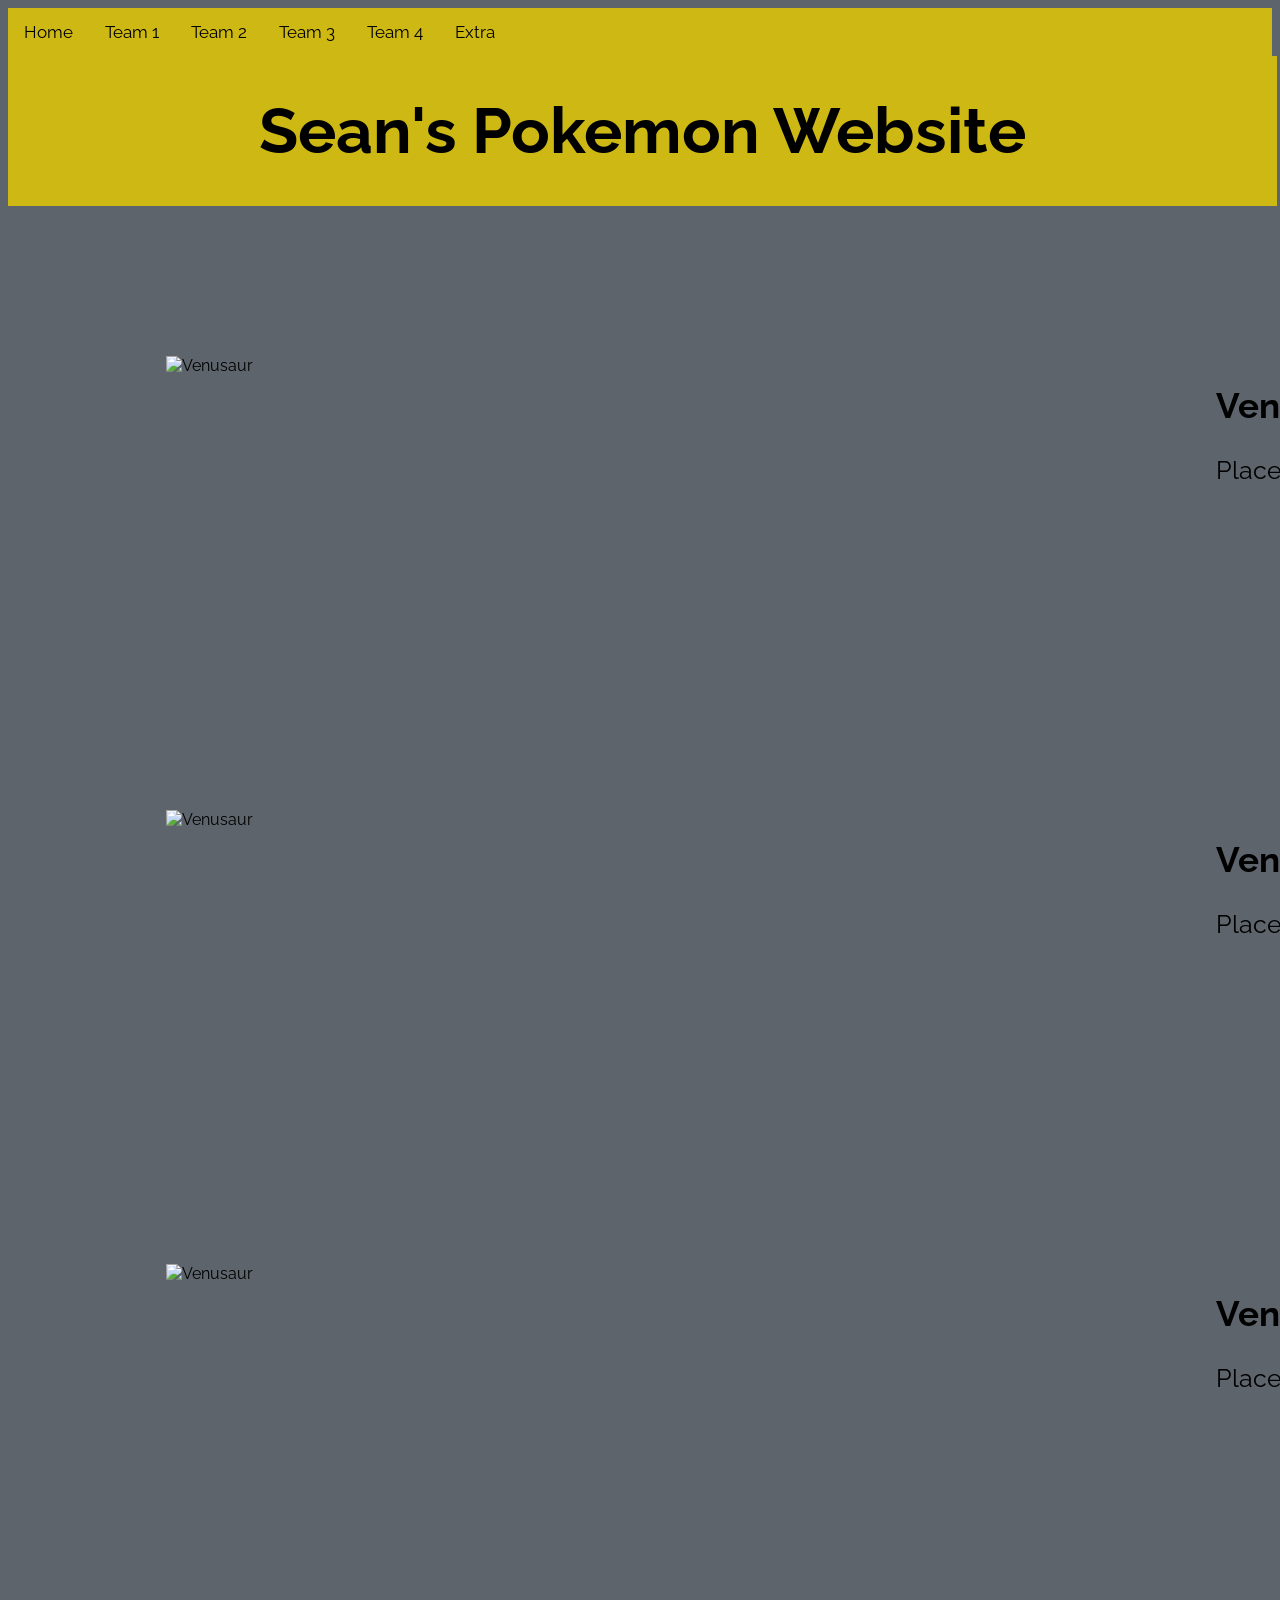
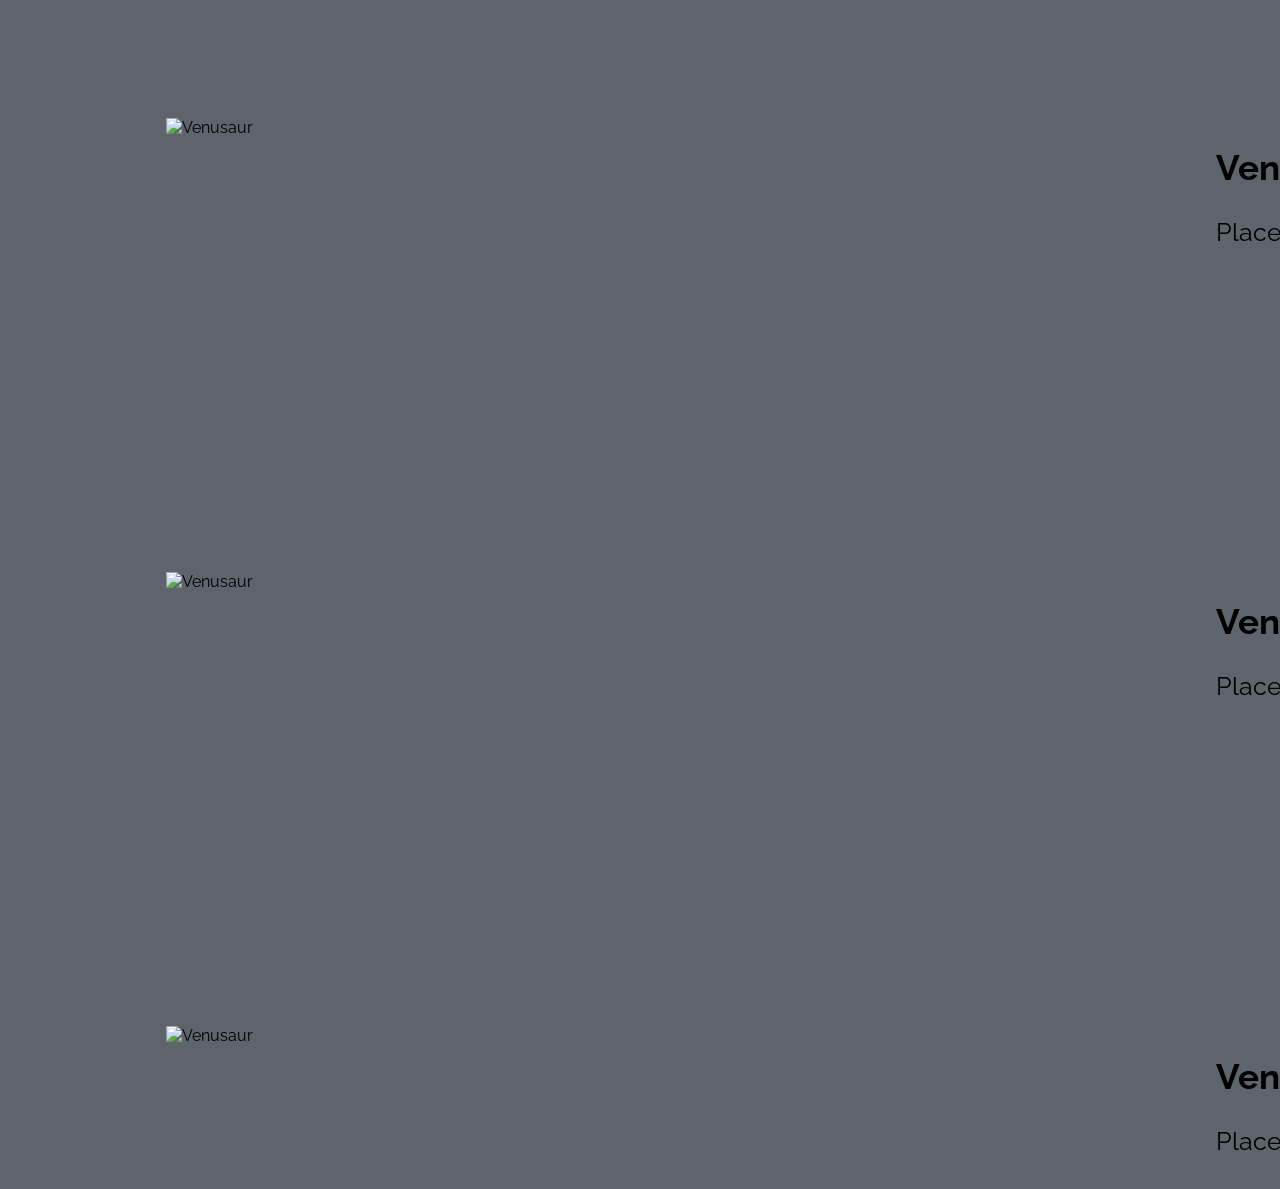
==== Extras.html @ 769fec44 "Added team 1 and 2 images" ====
<!DOCTYPE html>
<html lang="en">
<head>
    <meta charset="UTF-8">
    <meta name="viewpoint" content="width=device-width, initial-scale=1.0">
    <link rel="stylesheet" href="style.css">
    <title>Document</title>
</head>
<body>
    <div class="topnav">
  <a href="Home.html">Home</a>
  <a href="Team 1.html">Team 1</a>
  <a href="Team 2.html">Team 2</a>
  <a href="Team 1.html">Team 3</a>
  <a href="Team 1.html">Team 4</a>
  <a href="Extras.html">Extra</a>
</div>
<section class="hero-image">
       <h1 class="hero-text">
           Sean's Pokemon Website
       </h1> 
   </section>
<section class="two-column">
        <div class="image">
            <img src="./Images/Venusaur.jpg" alt="Venusaur">
        </div>
        <div class="info">
            <h1>Venusaur</h1>
            <p>Placeholder</p>
        </div>
    </section>
        <section class="two-column">
        <div class="image">
            <img src="./Images/Venusaur.jpg" alt="Venusaur">
        </div>
        <div class="info">
            <h1>Venusaur</h1>
            <p>Placeholder</p>
        </div>
    </section>
        <section class="two-column">
        <div class="image">
            <img src="./Images/Venusaur.jpg" alt="Venusaur">
        </div>
        <div class="info">
            <h1>Venusaur</h1>
            <p>Placeholder</p>
        </div>
    </section>
        <section class="two-column">
        <div class="image">
            <img src="./Images/Venusaur.jpg" alt="Venusaur">
        </div>
        <div class="info">
            <h1>Venusaur</h1>
            <p>Placeholder</p>
        </div>
    </section>
        <section class="two-column">
        <div class="image">
            <img src="./Images/Venusaur.jpg" alt="Venusaur">
        </div>
        <div class="info">
            <h1>Venusaur</h1>
            <p>Placeholder</p>
        </div>
    </section>
        <section class="two-column">
        <div class="image">
            <img src="./Images/Venusaur.jpg" alt="Venusaur">
        </div>
        <div class="info">
            <h1>Venusaur</h1>
            <p>Placeholder</p>
        </div>
    </section>
---- style.css ----
@import url('https://fonts.googleapis.com/css2?family=Raleway:ital,wght@0,100..900;1,100..900&display=swap');

.topnav {
    background-color: #ceb814ff;
    overflow: hidden;
    width: 100%;
  }
  
  /* Style the links inside the navigation bar */
  .topnav a {
    float: left;
    color: #000000;
    text-align: center;
    padding: 14px 16px;
    text-decoration: none;
    font-size: 17px;
    
  }
  
  /* Change the color of links on hover */
  .topnav a:hover {
    background-color: rgb(170, 153, 20);
    color: black;
  }

body{
    font-family: 'Raleway';
    background-color:#5d646b;
}
.hero-image{
    background-image: url(./Images/better\ hero\ img.png);
    height: 150px;
    width: 99.15%;
    background-position: center;
    background-repeat: no-repeat;
    background-size: auto;
    display: block;
    position: absolute;
}

.hero-text{
    color: black;
    text-align: center;
    top: 180px;
    width: 100%;
    font-size: 4rem;
    margin-top: 37px;
}

.two-column{
    width: 75%;
    height: auto;
    margin: auto;
    padding-top: 300px;
    display: grid;
    grid-template-columns: 1fr 2fr;
    gap: 50px;
}

img{
    display: block;
    width: 900px;
    padding-right: 100px;
}

p{
    margin-top: ;
    font-family: 'Raleway';
    font-size: 25px;
   
}

h1{
    font-family: 'Raleway';
    font-size: 35px;
    
}

image{
    width: 200px;
    object-position: center;
}
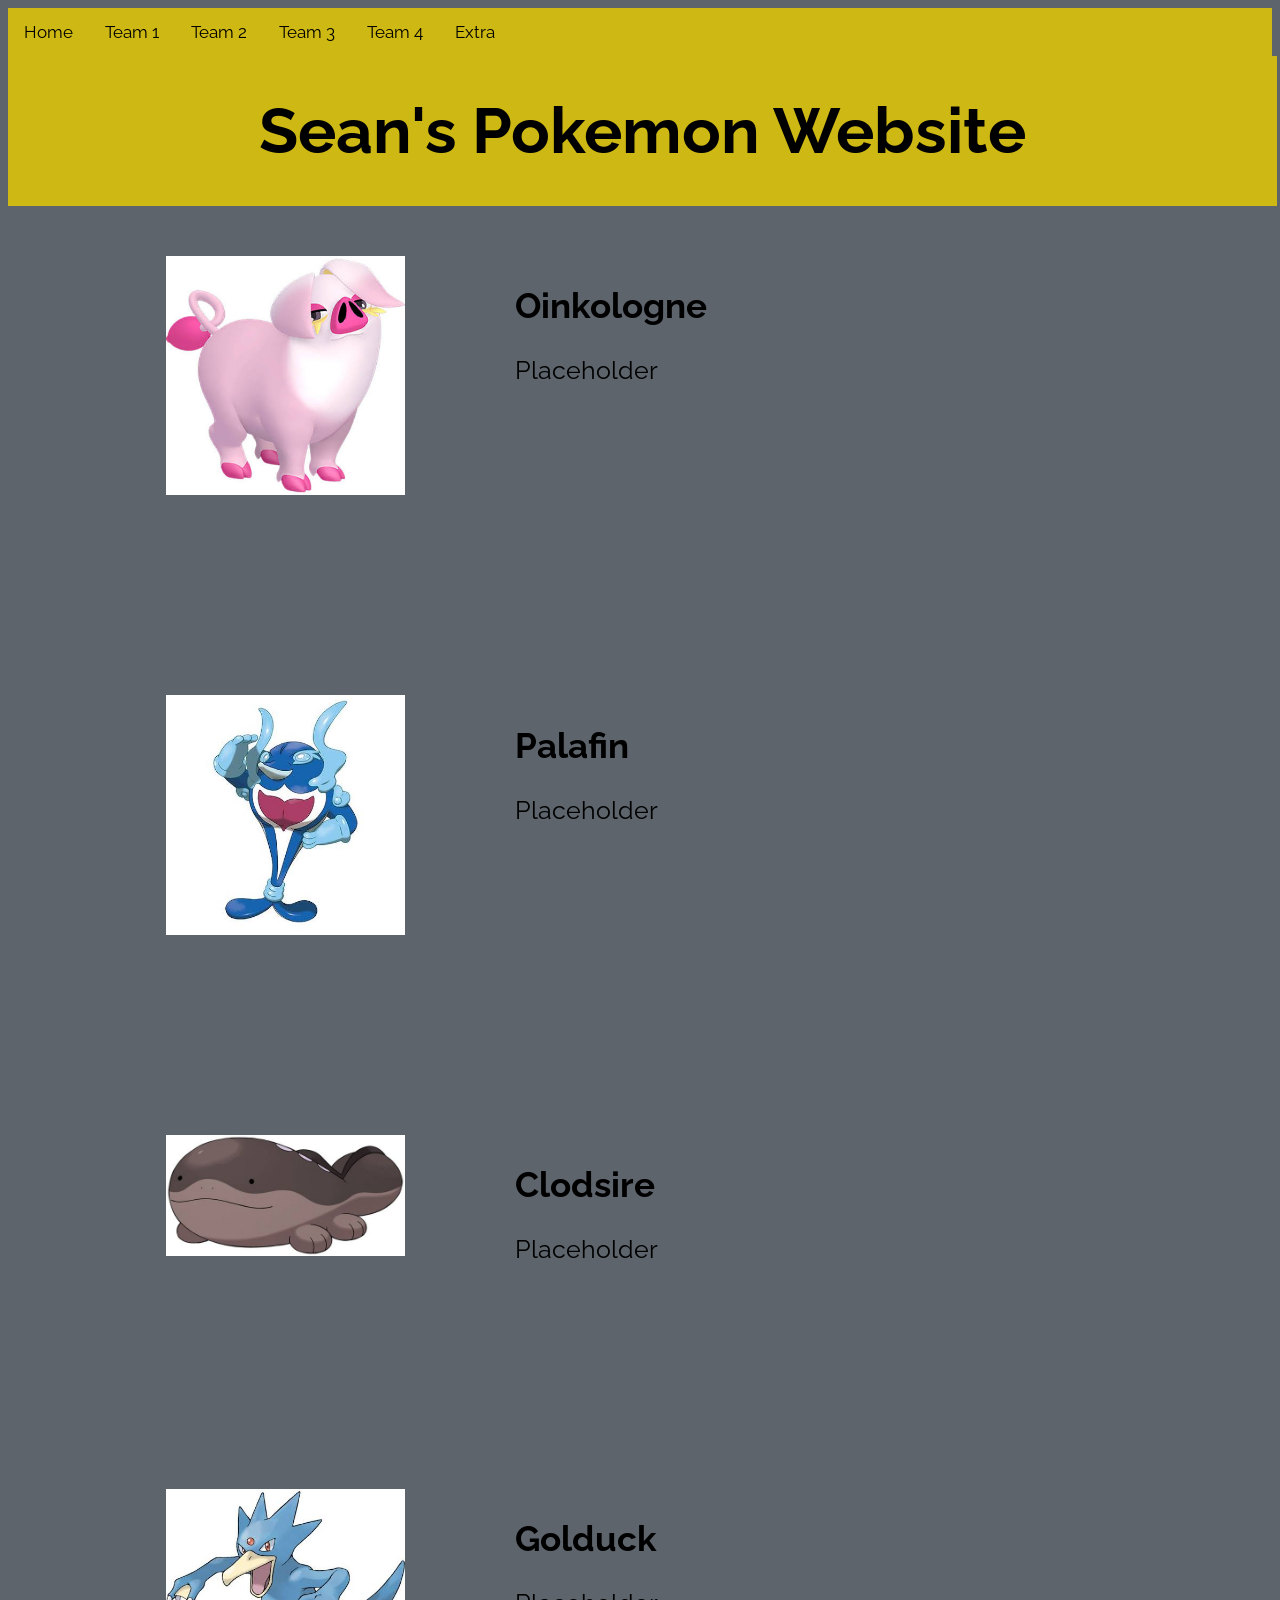
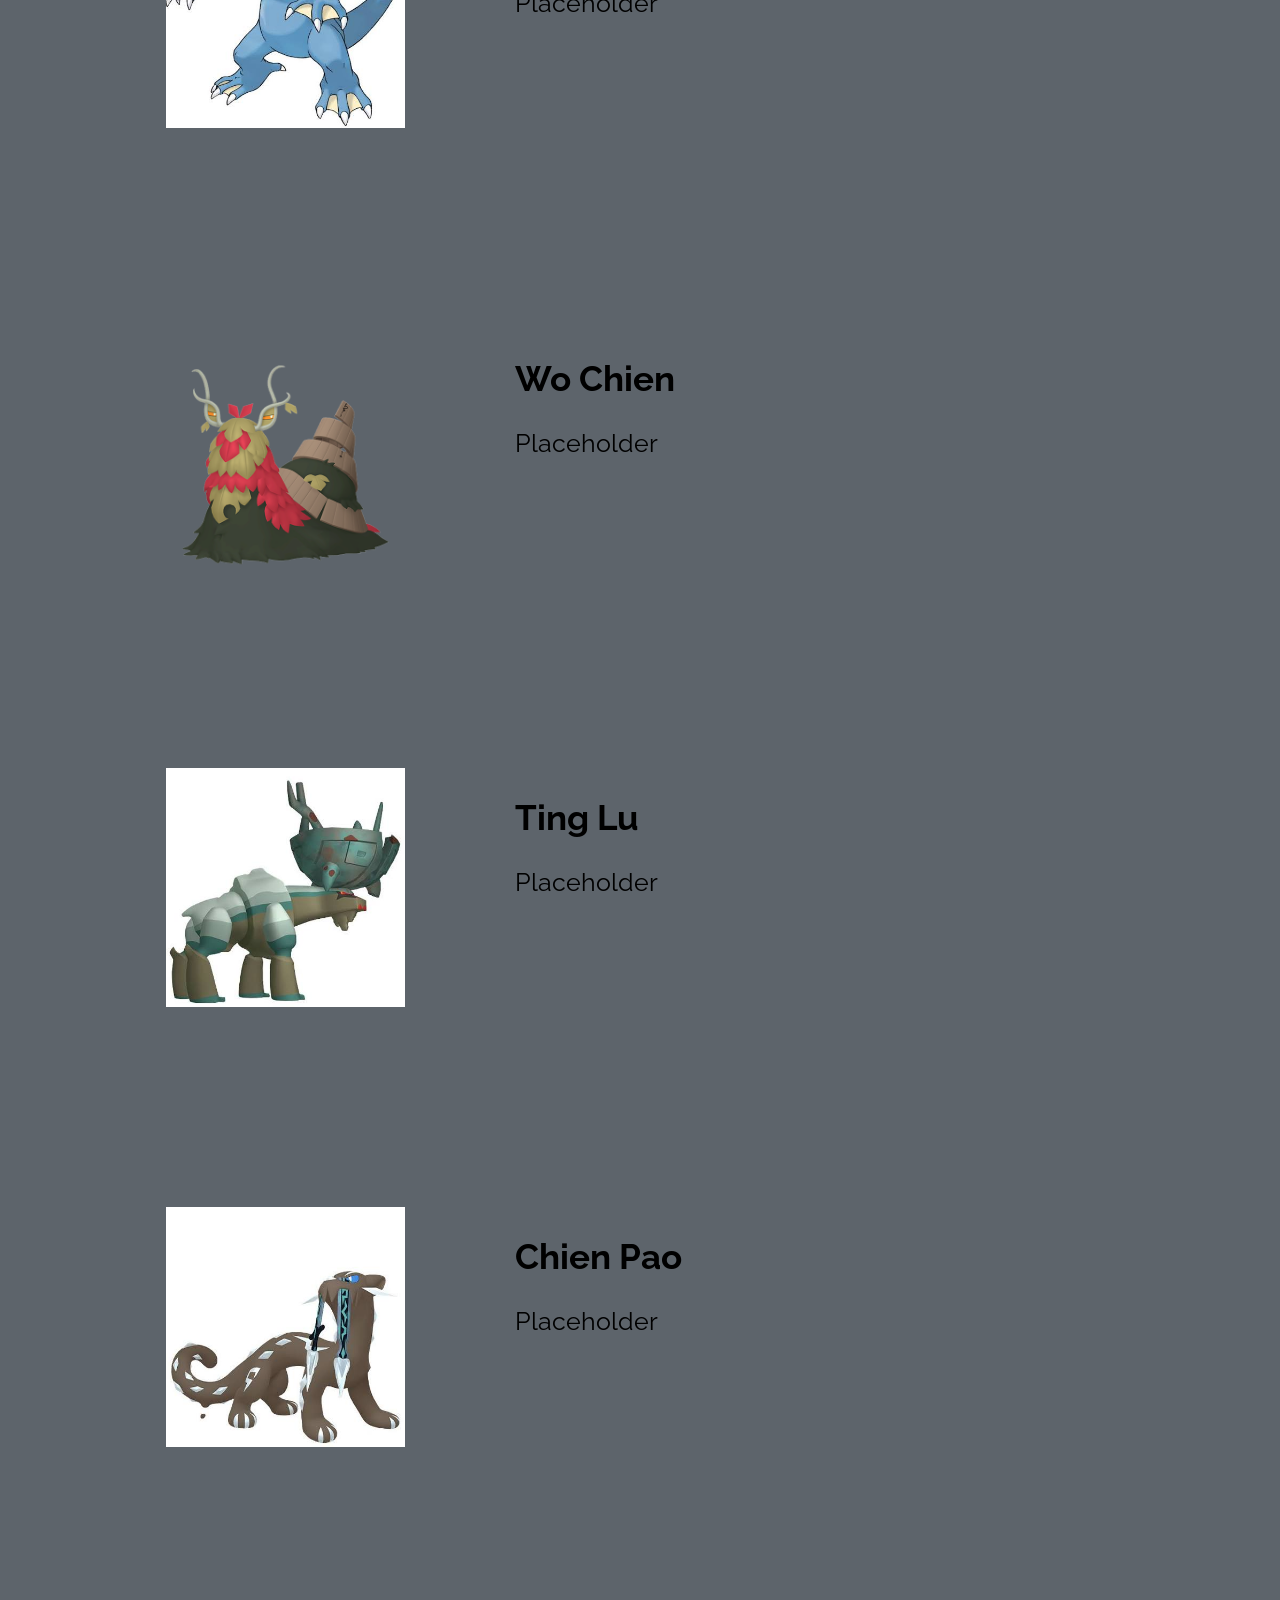
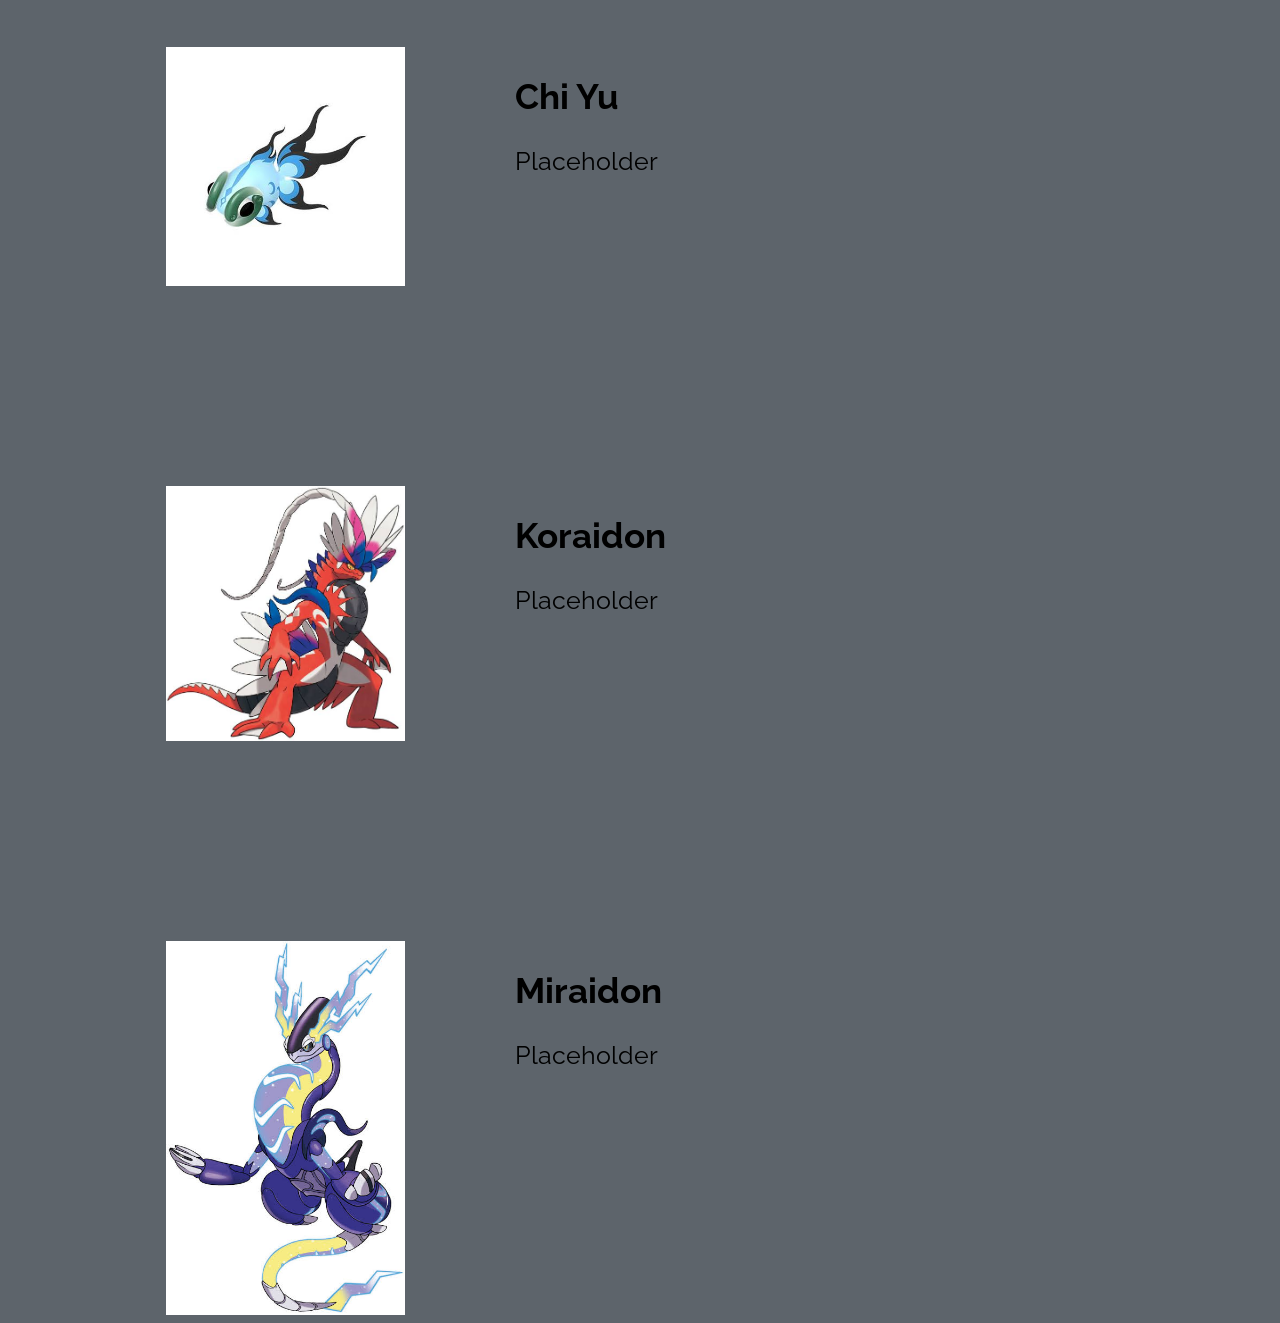
==== commit 514ac0d9: "Added Extras and made images a bit smaller" ====
--- a/Extras.html
+++ b/Extras.html
@@ -22,55 +22,91 @@
    </section>
 <section class="two-column">
         <div class="image">
-            <img src="./Images/Venusaur.jpg" alt="Venusaur">
+            <img src="./Images/Pokemon/Oinkologne.jpg" alt="Oinkologne">
         </div>
         <div class="info">
-            <h1>Venusaur</h1>
+            <h1>Oinkologne</h1>
             <p>Placeholder</p>
         </div>
     </section>
         <section class="two-column">
         <div class="image">
-            <img src="./Images/Venusaur.jpg" alt="Venusaur">
+            <img src="./Images/Pokemon/Palafin.jpg" alt="Palafin">
         </div>
         <div class="info">
-            <h1>Venusaur</h1>
+            <h1>Palafin</h1>
             <p>Placeholder</p>
         </div>
     </section>
         <section class="two-column">
         <div class="image">
-            <img src="./Images/Venusaur.jpg" alt="Venusaur">
+            <img src="./Images/Pokemon/Clodsire.jpg" alt="Clodsire">
         </div>
         <div class="info">
-            <h1>Venusaur</h1>
+            <h1>Clodsire</h1>
             <p>Placeholder</p>
         </div>
     </section>
         <section class="two-column">
         <div class="image">
-            <img src="./Images/Venusaur.jpg" alt="Venusaur">
+            <img src="./Images/Pokemon/Golduck.jpg" alt="Golduck">
         </div>
         <div class="info">
-            <h1>Venusaur</h1>
+            <h1>Golduck</h1>
             <p>Placeholder</p>
         </div>
     </section>
         <section class="two-column">
         <div class="image">
-            <img src="./Images/Venusaur.jpg" alt="Venusaur">
+            <img src="./Images/Pokemon/Wo Chien.png" alt="Wo Chien">
         </div>
         <div class="info">
-            <h1>Venusaur</h1>
+            <h1>Wo Chien</h1>
             <p>Placeholder</p>
         </div>
     </section>
         <section class="two-column">
         <div class="image">
-            <img src="./Images/Venusaur.jpg" alt="Venusaur">
+            <img src="./Images/Pokemon/Ting Lu.jpg" alt="Ting Lu">
         </div>
         <div class="info">
-            <h1>Venusaur</h1>
+            <h1>Ting Lu</h1>
+            <p>Placeholder</p>
+        </div>
+    </section>
+            <section class="two-column">
+        <div class="image">
+            <img src="./Images/Pokemon/Chien Pao.jpg" alt="Chien Pao">
+        </div>
+        <div class="info">
+            <h1>Chien Pao</h1>
+            <p>Placeholder</p>
+        </div>
+    </section>
+            <section class="two-column">
+        <div class="image">
+            <img src="./Images/Pokemon/Chi Yu.jpg" alt="Chi Yu">
+        </div>
+        <div class="info">
+            <h1>Chi Yu</h1>
+            <p>Placeholder</p>
+        </div>
+    </section>
+            <section class="two-column">
+        <div class="image">
+            <img src="./Images/Pokemon/Koraidon.jpg" alt="Koraidon">
+        </div>
+        <div class="info">
+            <h1>Koraidon</h1>
+            <p>Placeholder</p>
+        </div>
+    </section>
+            <section class="two-column">
+        <div class="image">
+            <img src="./Images/Pokemon/Miraidon.jpg" alt="Miraidon">
+        </div>
+        <div class="info">
+            <h1>Miraidon</h1>
             <p>Placeholder</p>
         </div>
     </section>
--- a/style.css
+++ b/style.css
@@ -49,12 +49,38 @@
 
 .two-column{
     width: 75%;
-    height: auto;
+    height: 75%;
     margin: auto;
-    padding-top: 300px;
+    padding-top: 200px;
     display: grid;
     grid-template-columns: 1fr 2fr;
     gap: 50px;
+}
+
+.two-column img{
+    display: grid;
+    grid-template-columns: 1fr 2fr;
+    gap: 50px;
+    width: 80%;
+    height: auto;
+}    
+
+.two-column{
+    width: 75%;
+    height: 75%;
+    margin: auto;
+    padding-top: 200px;
+    display: grid;
+    grid-template-columns: 1fr 2fr;
+    gap: 50px;
+}
+
+.two-column img{
+    display: grid;
+    grid-template-columns: 1fr 2fr;
+    gap: 50px;
+    width: 80%;
+    height: auto;
 }
 
 img{
@@ -76,7 +102,5 @@
     
 }
 
-image{
-    width: 200px;
-    object-position: center;
-}+
+
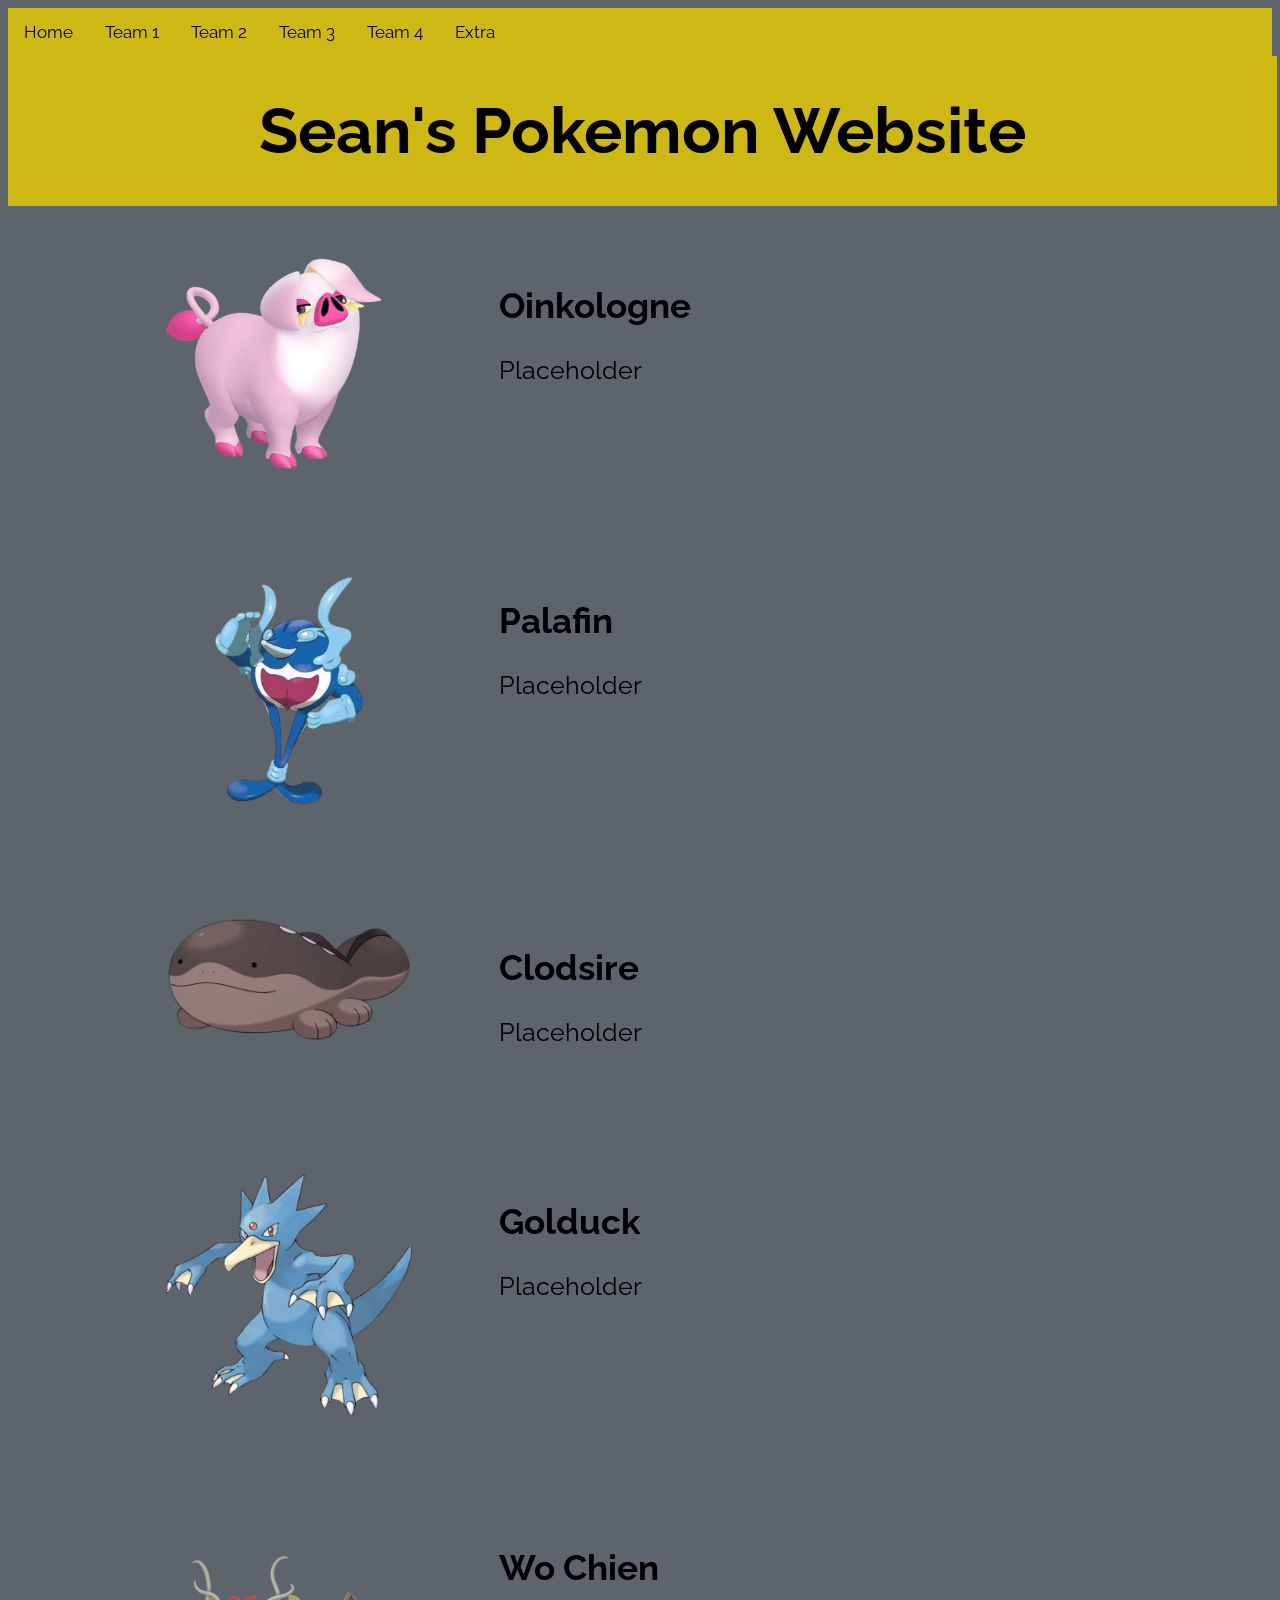
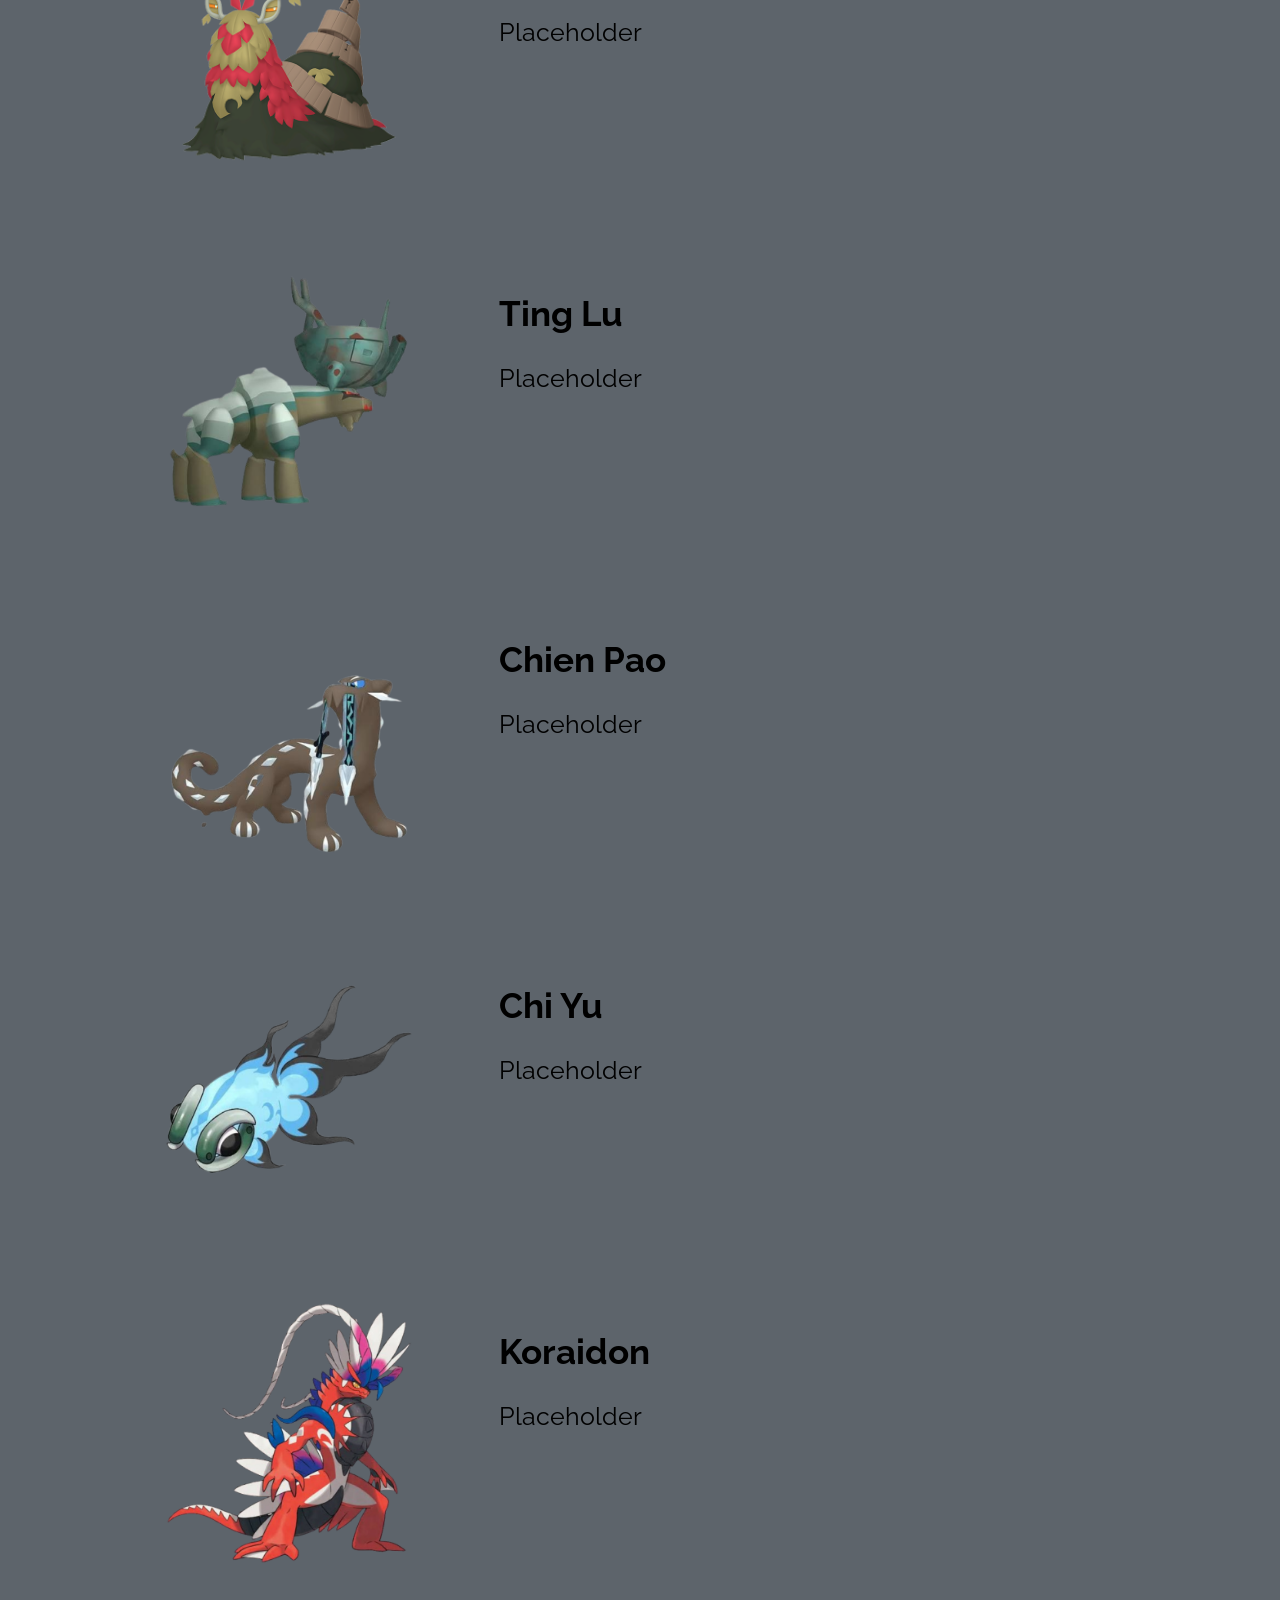
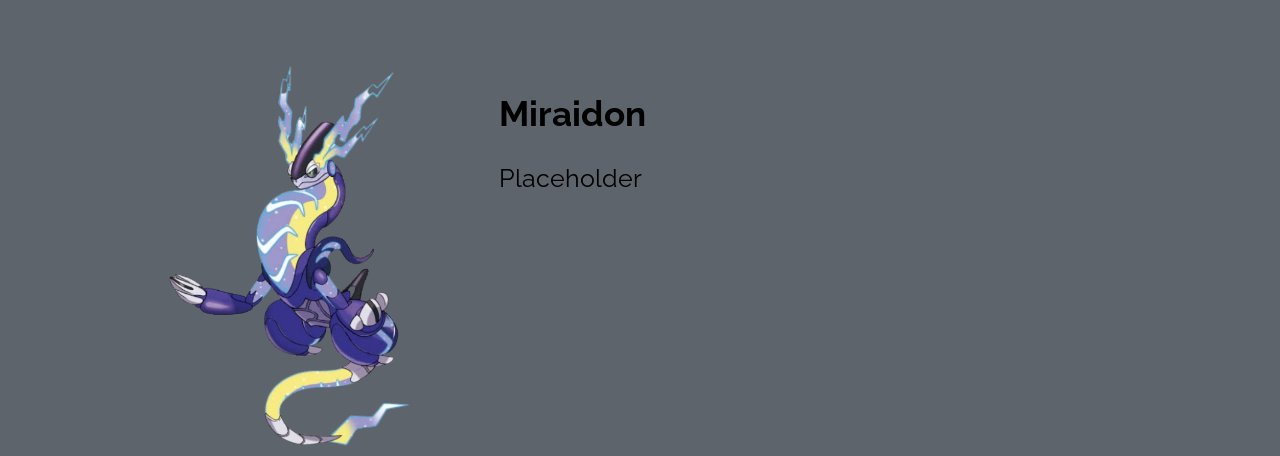
==== commit 00e3ed3e: "fixed extras nav bar as well as converting all imgs to backgroundless" ====
--- a/Extras.html
+++ b/Extras.html
@@ -11,8 +11,8 @@
   <a href="Home.html">Home</a>
   <a href="Team 1.html">Team 1</a>
   <a href="Team 2.html">Team 2</a>
-  <a href="Team 1.html">Team 3</a>
-  <a href="Team 1.html">Team 4</a>
+  <a href="Team 3.html">Team 3</a>
+  <a href="Team 4.html">Team 4</a>
   <a href="Extras.html">Extra</a>
 </div>
 <section class="hero-image">
@@ -20,9 +20,9 @@
            Sean's Pokemon Website
        </h1> 
    </section>
-<section class="two-column">
+    <section class="two-column-top"
         <div class="image">
-            <img src="./Images/Pokemon/Oinkologne.jpg" alt="Oinkologne">
+            <img src="./Images/Pokemon/Oinkologne.png" alt="Oinkologne">
         </div>
         <div class="info">
             <h1>Oinkologne</h1>
@@ -31,7 +31,7 @@
     </section>
         <section class="two-column">
         <div class="image">
-            <img src="./Images/Pokemon/Palafin.jpg" alt="Palafin">
+            <img src="./Images/Pokemon/Palafin.png" alt="Palafin">
         </div>
         <div class="info">
             <h1>Palafin</h1>
@@ -40,7 +40,7 @@
     </section>
         <section class="two-column">
         <div class="image">
-            <img src="./Images/Pokemon/Clodsire.jpg" alt="Clodsire">
+            <img src="./Images/Pokemon/Clodsire.png" alt="Clodsire">
         </div>
         <div class="info">
             <h1>Clodsire</h1>
@@ -49,7 +49,7 @@
     </section>
         <section class="two-column">
         <div class="image">
-            <img src="./Images/Pokemon/Golduck.jpg" alt="Golduck">
+            <img src="./Images/Pokemon/Golduck.png" alt="Golduck">
         </div>
         <div class="info">
             <h1>Golduck</h1>
@@ -67,7 +67,7 @@
     </section>
         <section class="two-column">
         <div class="image">
-            <img src="./Images/Pokemon/Ting Lu.jpg" alt="Ting Lu">
+            <img src="./Images/Pokemon/Ting Lu.png" alt="Ting Lu">
         </div>
         <div class="info">
             <h1>Ting Lu</h1>
@@ -76,7 +76,7 @@
     </section>
             <section class="two-column">
         <div class="image">
-            <img src="./Images/Pokemon/Chien Pao.jpg" alt="Chien Pao">
+            <img src="./Images/Pokemon/Chien Pao.png" alt="Chien Pao">
         </div>
         <div class="info">
             <h1>Chien Pao</h1>
@@ -85,7 +85,7 @@
     </section>
             <section class="two-column">
         <div class="image">
-            <img src="./Images/Pokemon/Chi Yu.jpg" alt="Chi Yu">
+            <img src="./Images/Pokemon/Chi Yu.png" alt="Chi Yu">
         </div>
         <div class="info">
             <h1>Chi Yu</h1>
@@ -94,7 +94,7 @@
     </section>
             <section class="two-column">
         <div class="image">
-            <img src="./Images/Pokemon/Koraidon.jpg" alt="Koraidon">
+            <img src="./Images/Pokemon/Koraidon.png" alt="Koraidon">
         </div>
         <div class="info">
             <h1>Koraidon</h1>
@@ -103,7 +103,7 @@
     </section>
             <section class="two-column">
         <div class="image">
-            <img src="./Images/Pokemon/Miraidon.jpg" alt="Miraidon">
+            <img src="./Images/Pokemon/Miraidon.png" alt="Miraidon">
         </div>
         <div class="info">
             <h1>Miraidon</h1>
--- a/style.css
+++ b/style.css
@@ -51,36 +51,47 @@
     width: 75%;
     height: 75%;
     margin: auto;
-    padding-top: 200px;
+    padding-top: 100px;
     display: grid;
     grid-template-columns: 1fr 2fr;
-    gap: 50px;
+    gap: 25px;
 }
 
 .two-column img{
     display: grid;
     grid-template-columns: 1fr 2fr;
-    gap: 50px;
+    gap: 25px;
     width: 80%;
     height: auto;
+
 }    
 
-.two-column{
+.two-column-top{
     width: 75%;
     height: 75%;
     margin: auto;
     padding-top: 200px;
     display: grid;
     grid-template-columns: 1fr 2fr;
-    gap: 50px;
+    gap: 25px;
 }
 
-.two-column img{
+.two-column-top img{
+    display: grid;
+    grid-template-columns: 1fr 2fr;
+    gap: 0px;
+    width: 70%;
+    height: auto;
+}    
+
+.two-column-home{
+    width: 75%;
+    height: auto;
+    margin: auto;
+    padding-top: 300px;
     display: grid;
     grid-template-columns: 1fr 2fr;
     gap: 50px;
-    width: 80%;
-    height: auto;
 }
 
 img{
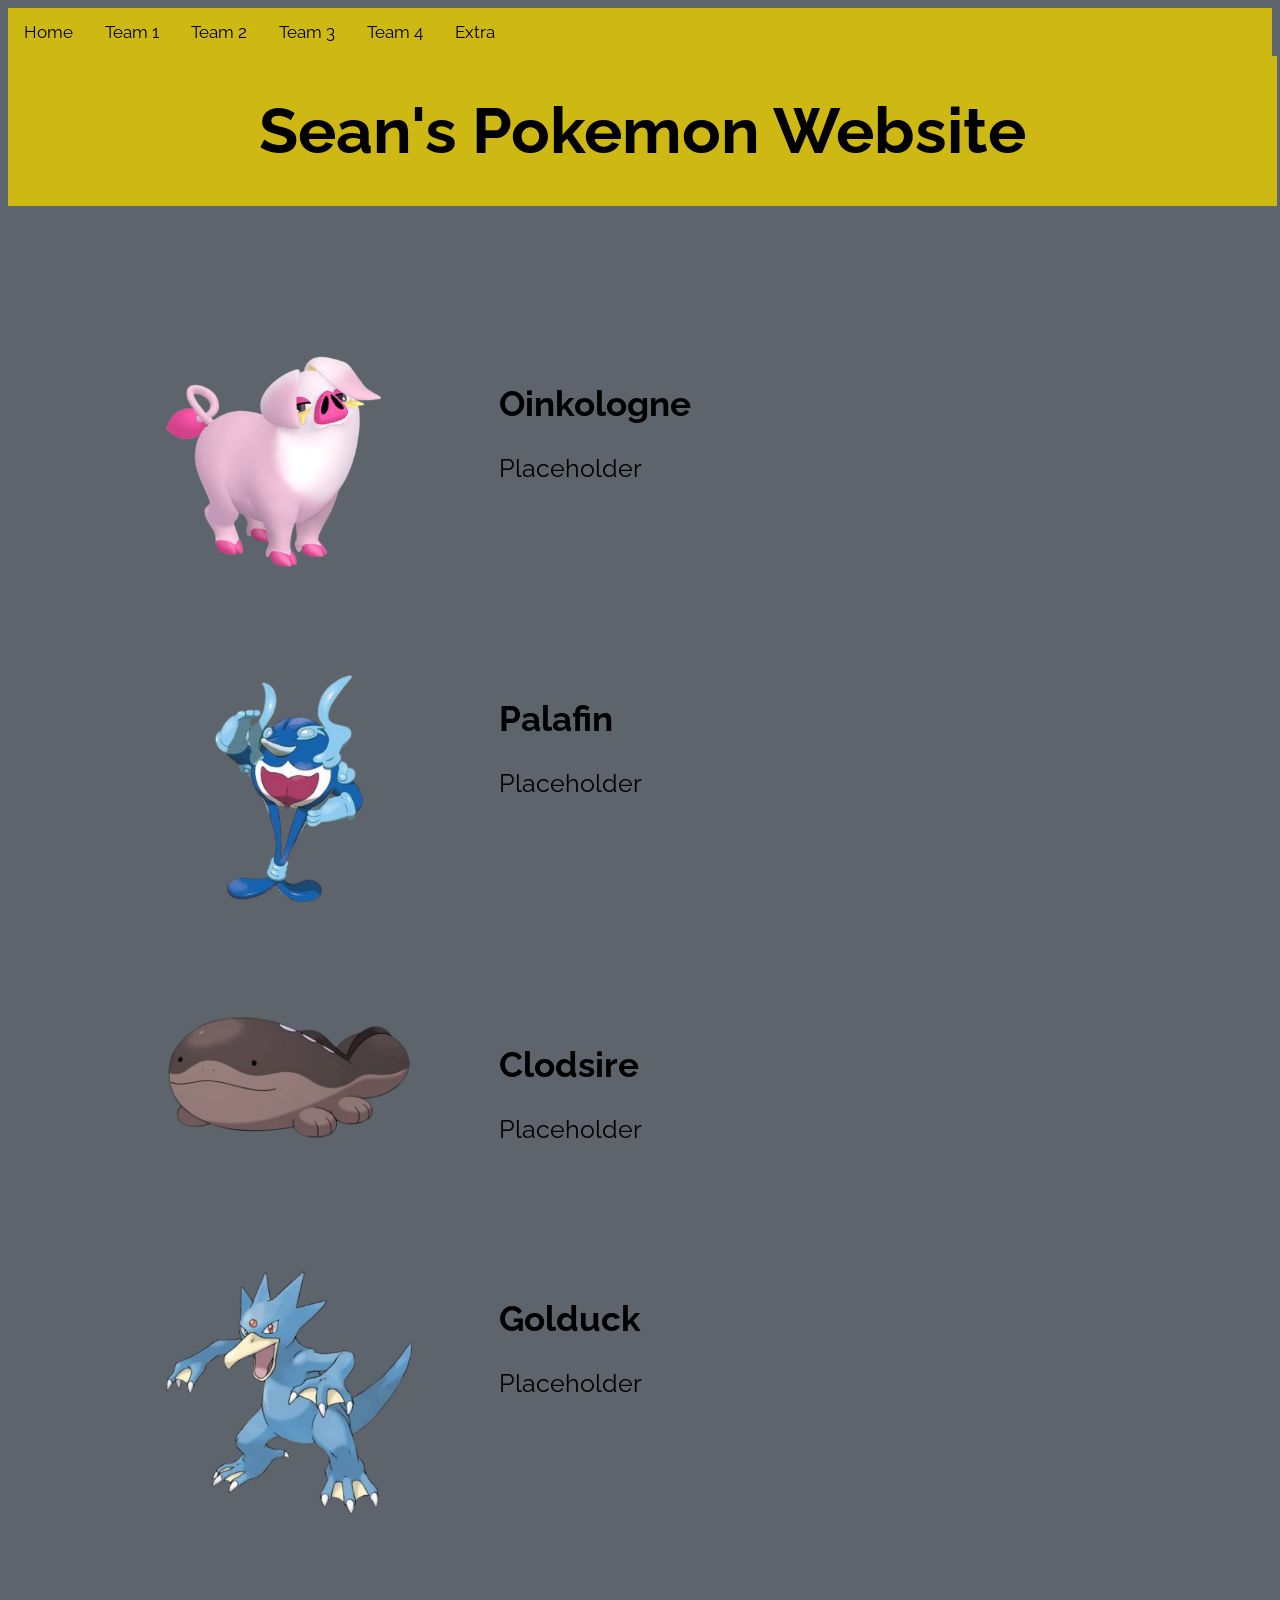
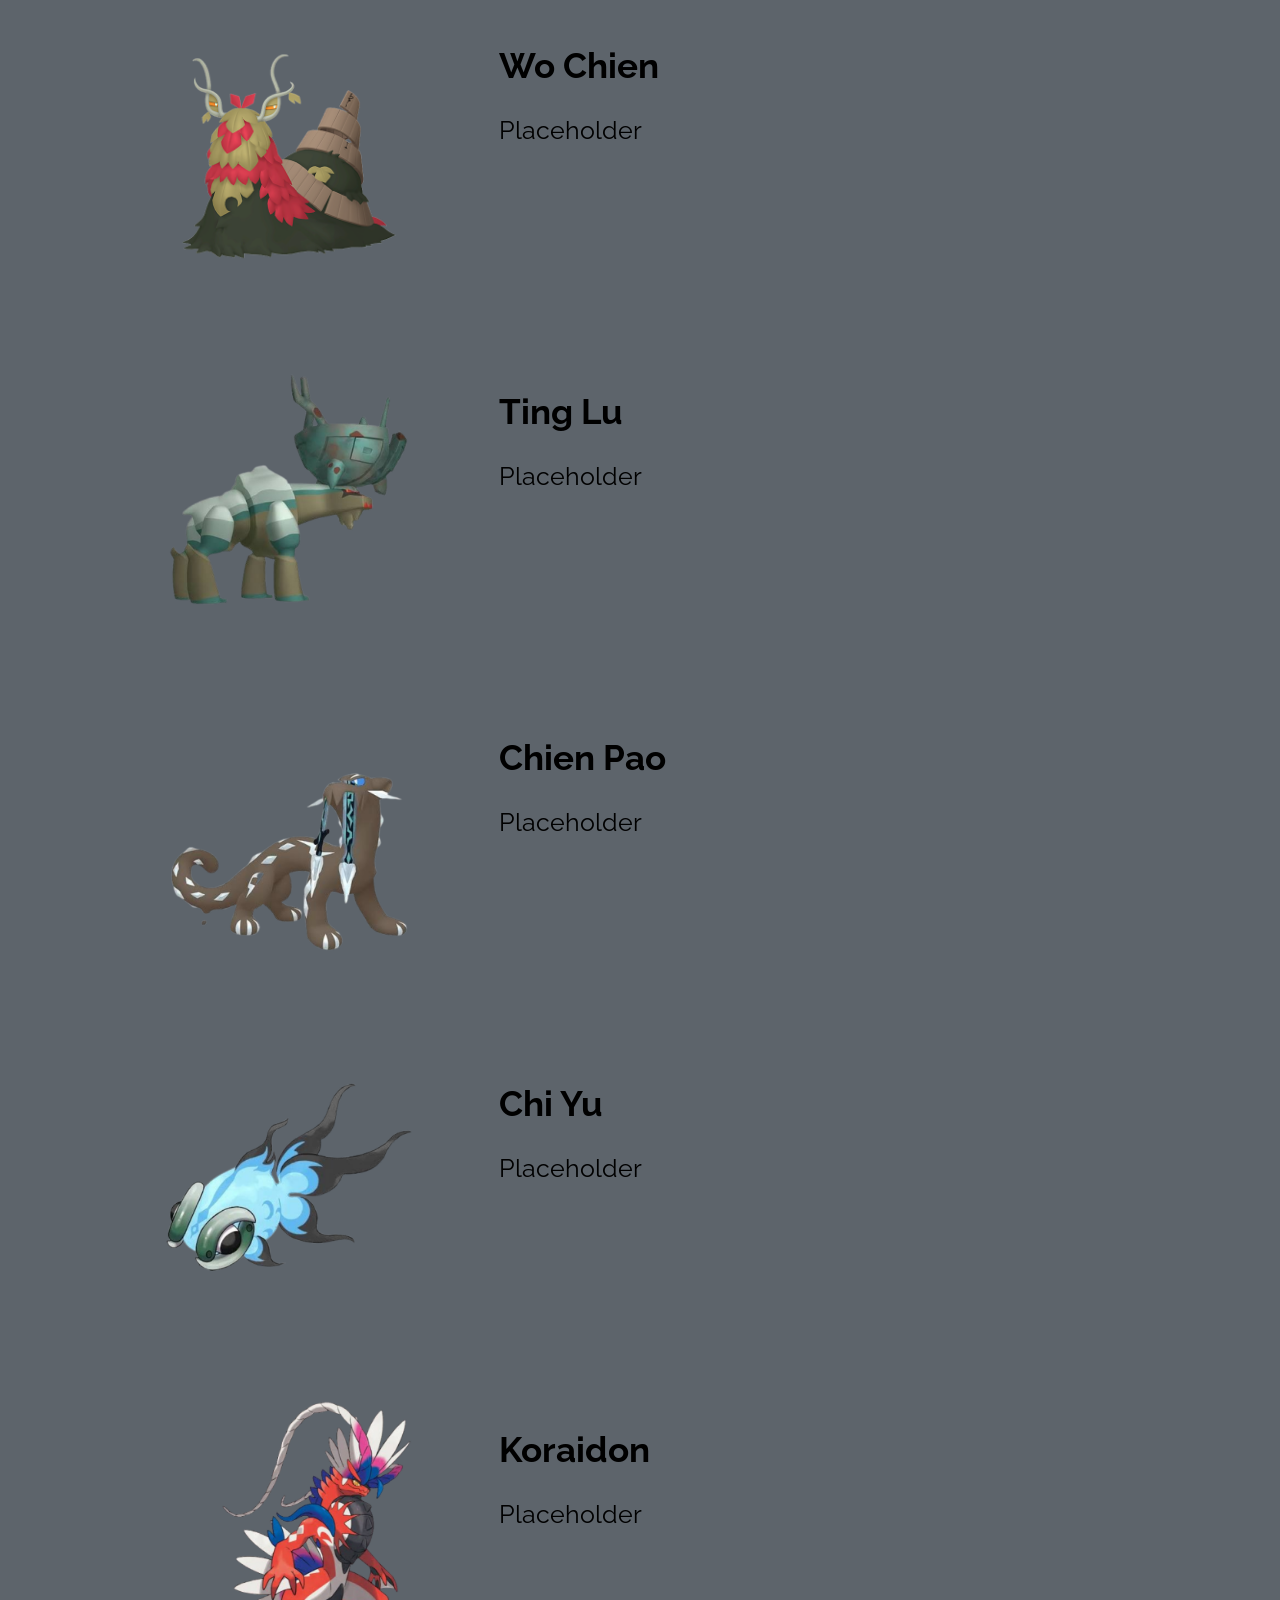
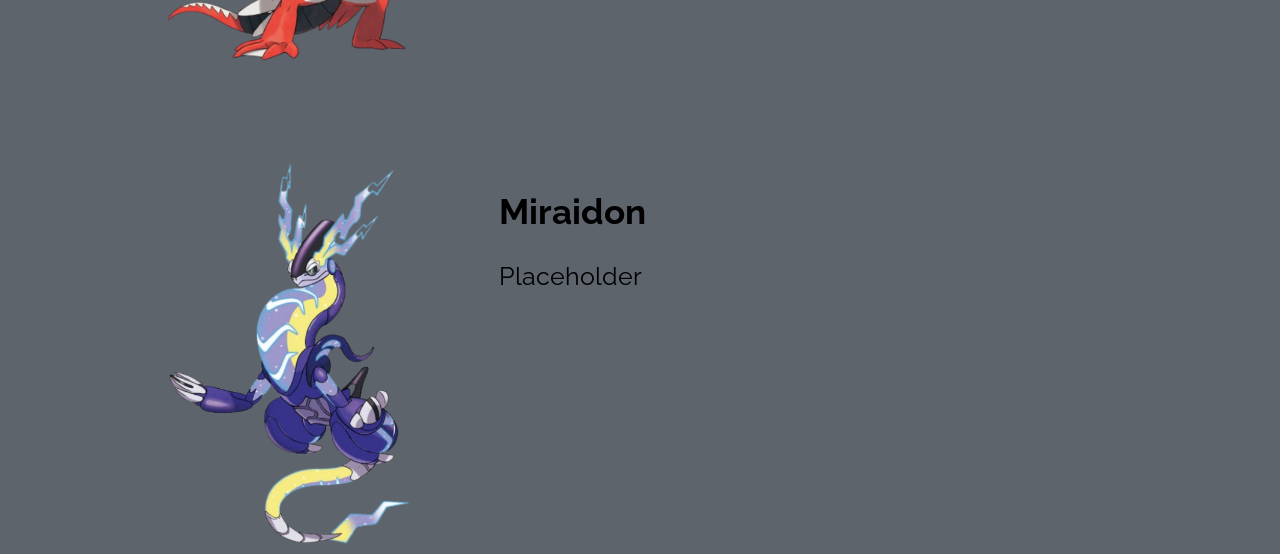
==== commit b2c28622: "Getting The type images in" ====
--- a/Extras.html
+++ b/Extras.html
@@ -8,7 +8,7 @@
 </head>
 <body>
     <div class="topnav">
-  <a href="Home.html">Home</a>
+  <a href="index.html">Home</a>
   <a href="Team 1.html">Team 1</a>
   <a href="Team 2.html">Team 2</a>
   <a href="Team 3.html">Team 3</a>
@@ -20,6 +20,13 @@
            Sean's Pokemon Website
        </h1> 
    </section>
+
+    <section class="title">
+       <h2>
+           Extras - Showcasing the pokemon I used throughout my various playthroughs that either weren't in my main team or were replaced
+       </h2> 
+   </section>
+
     <section class="two-column-top"
         <div class="image">
             <img src="./Images/Pokemon/Oinkologne.png" alt="Oinkologne">
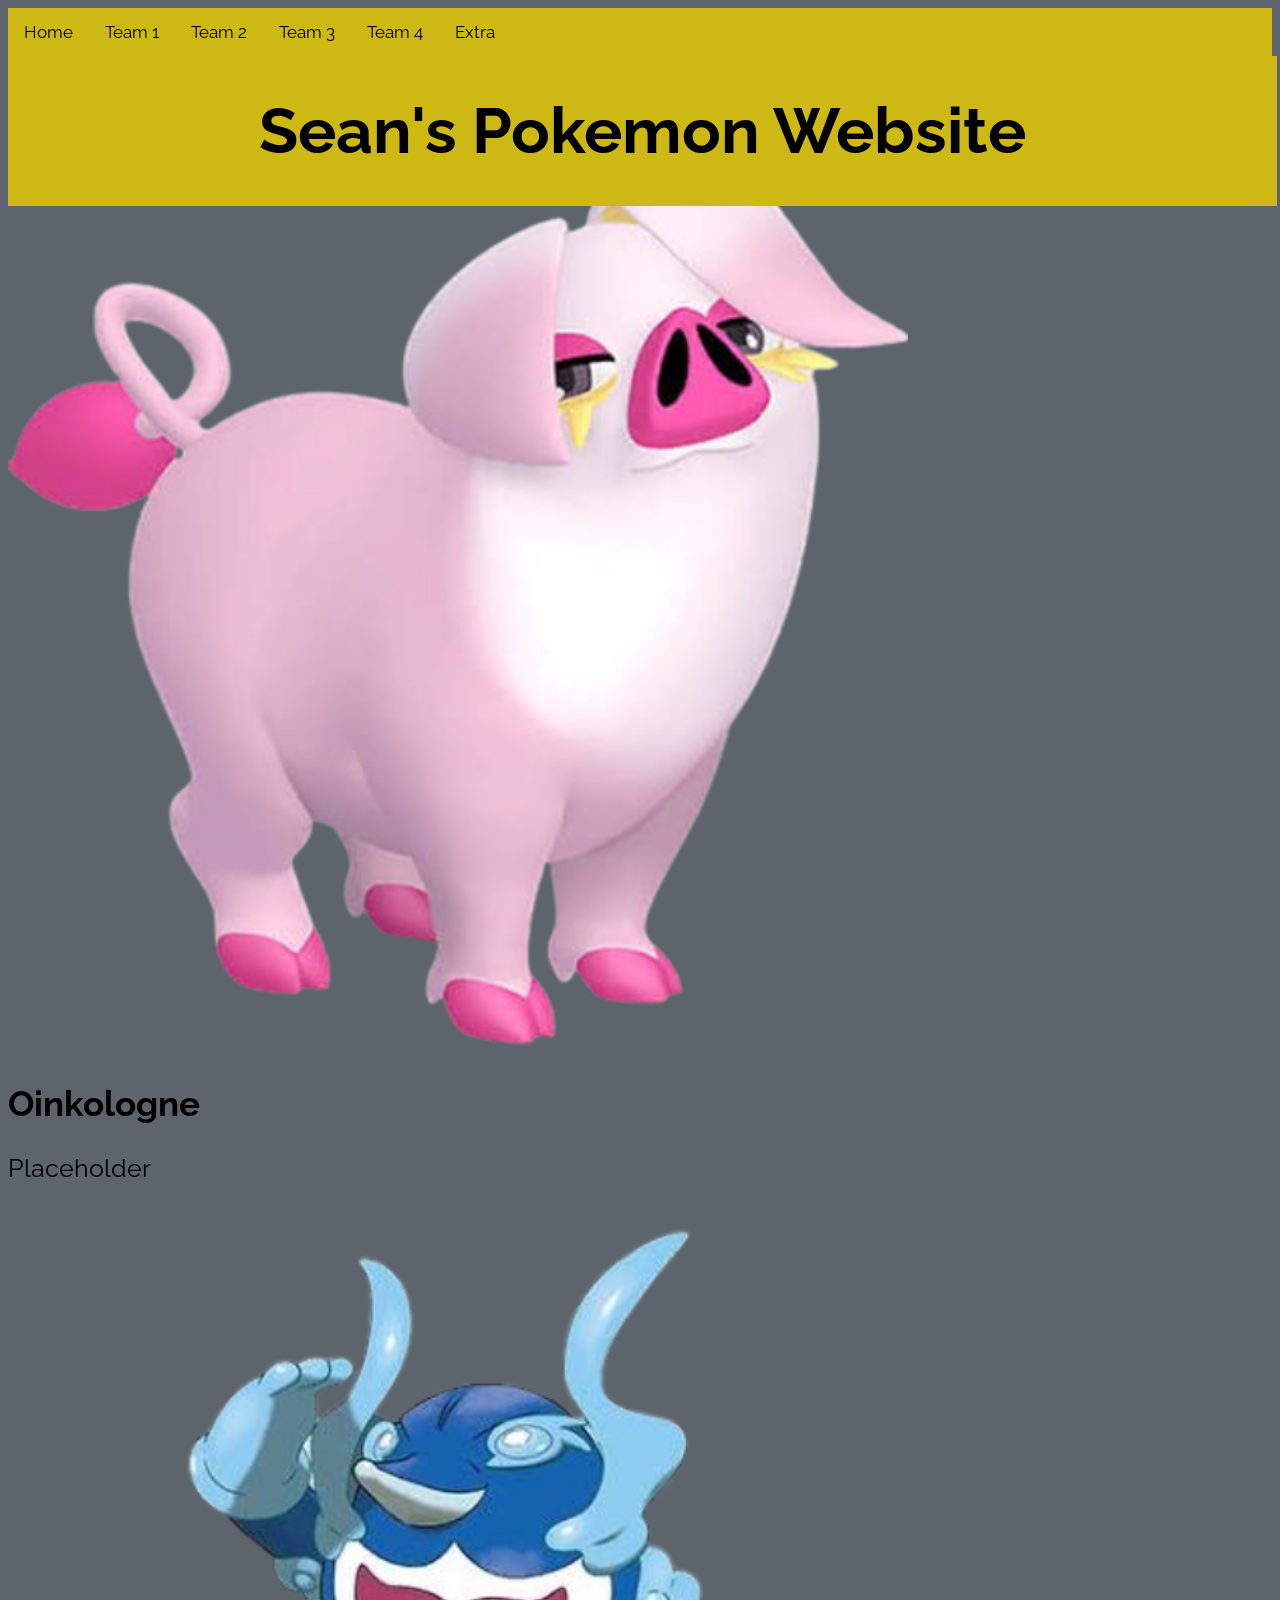
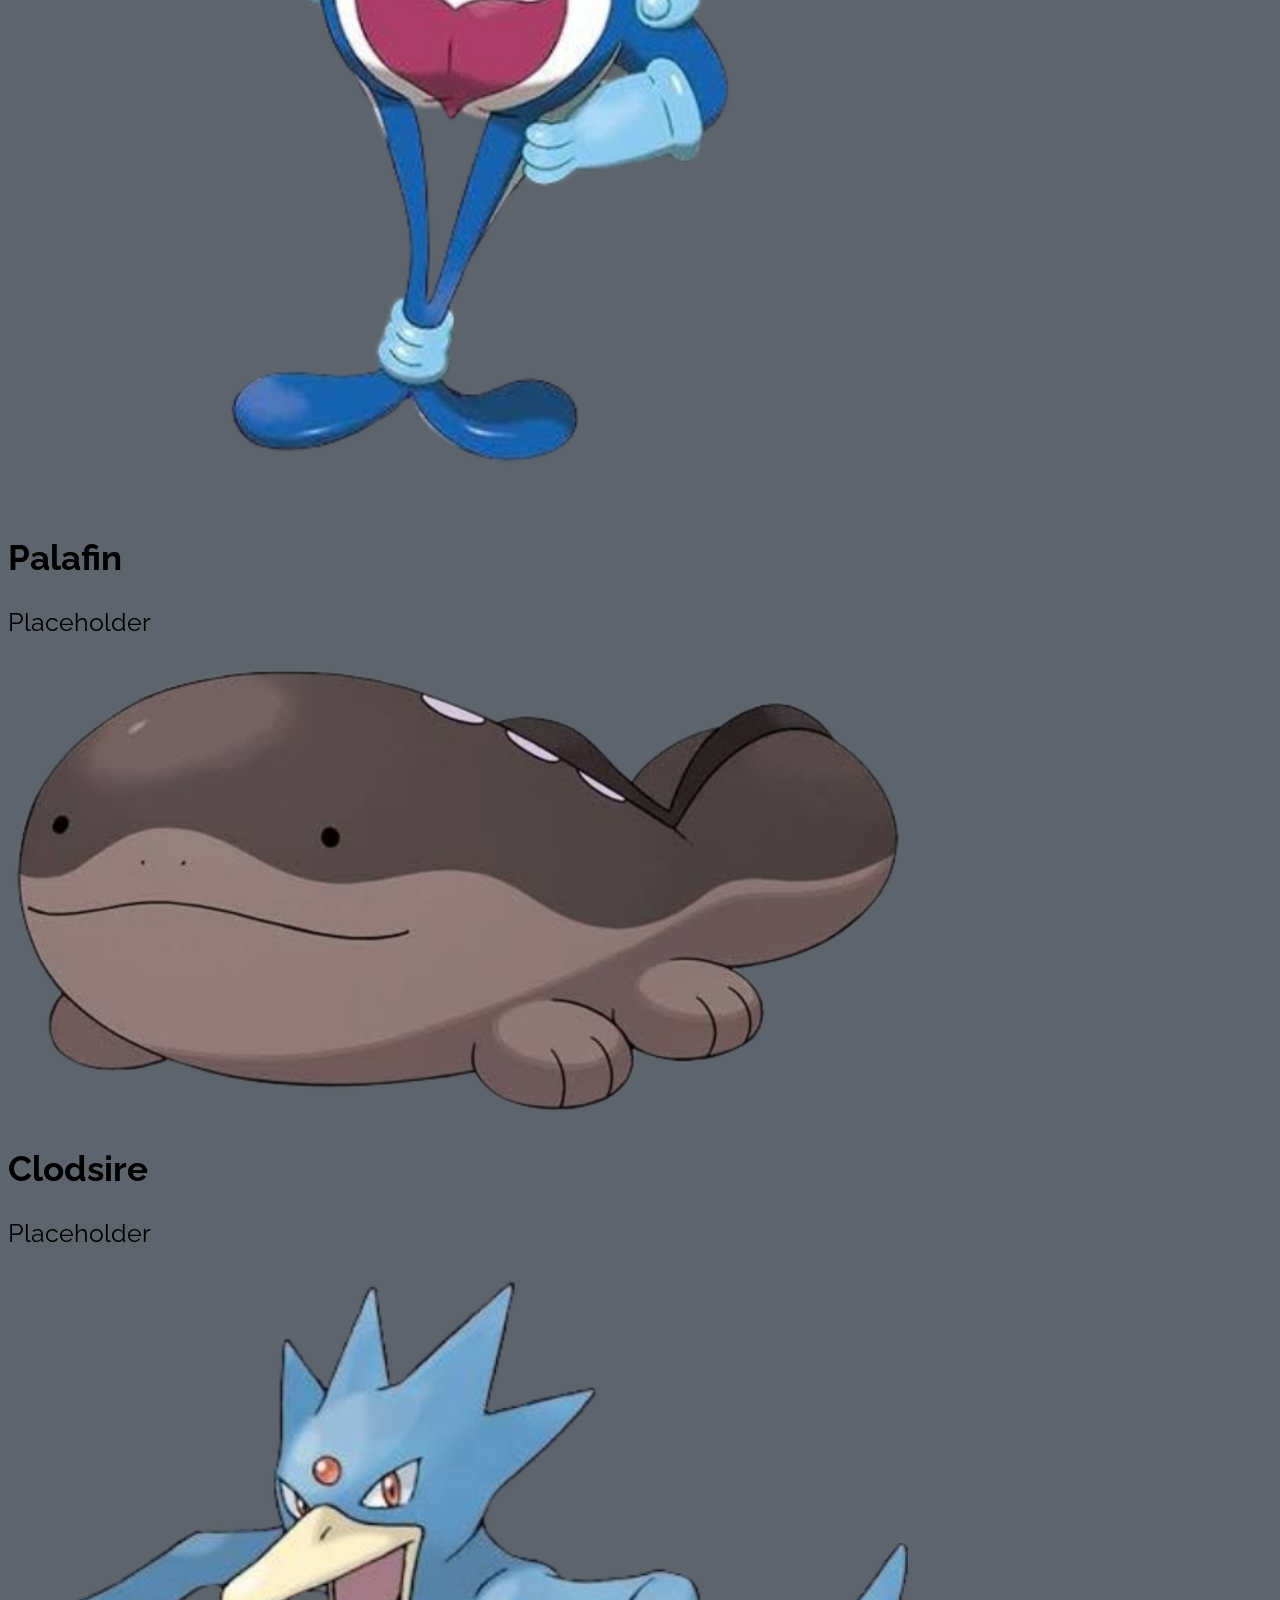
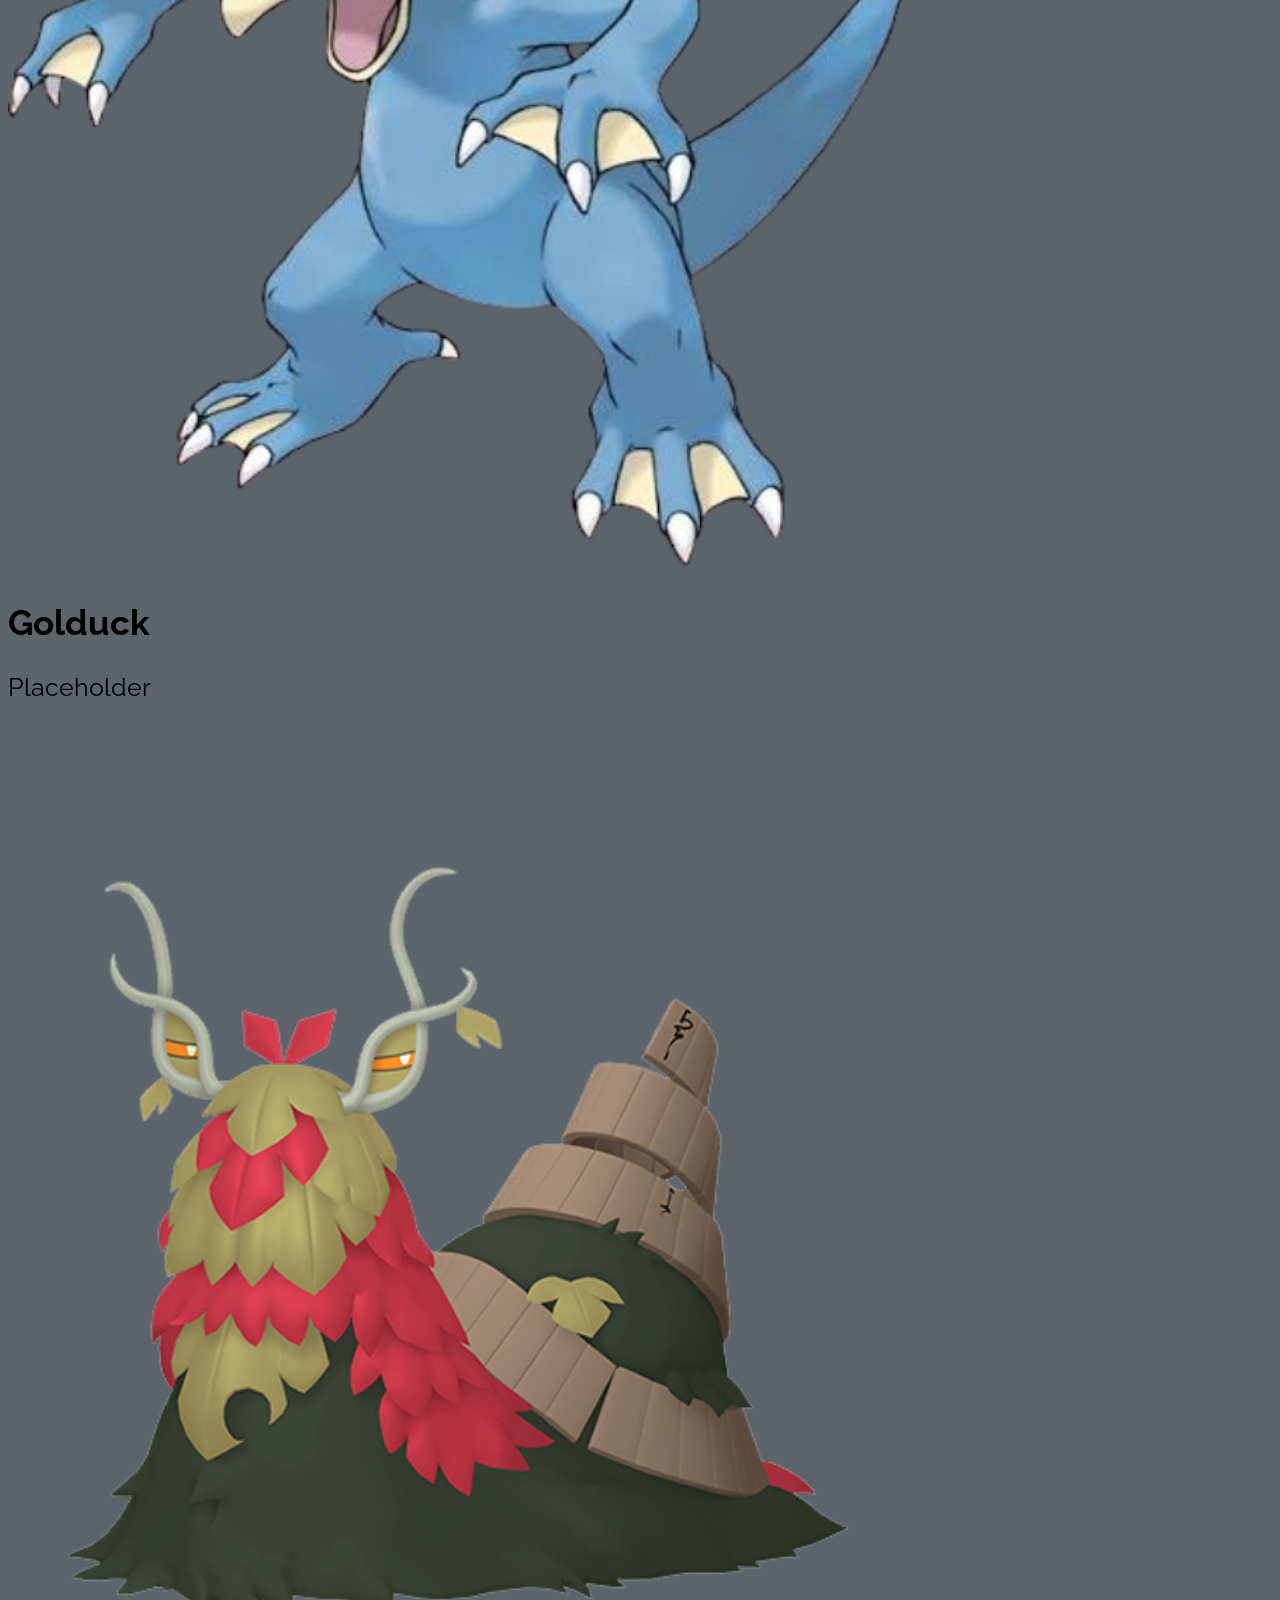
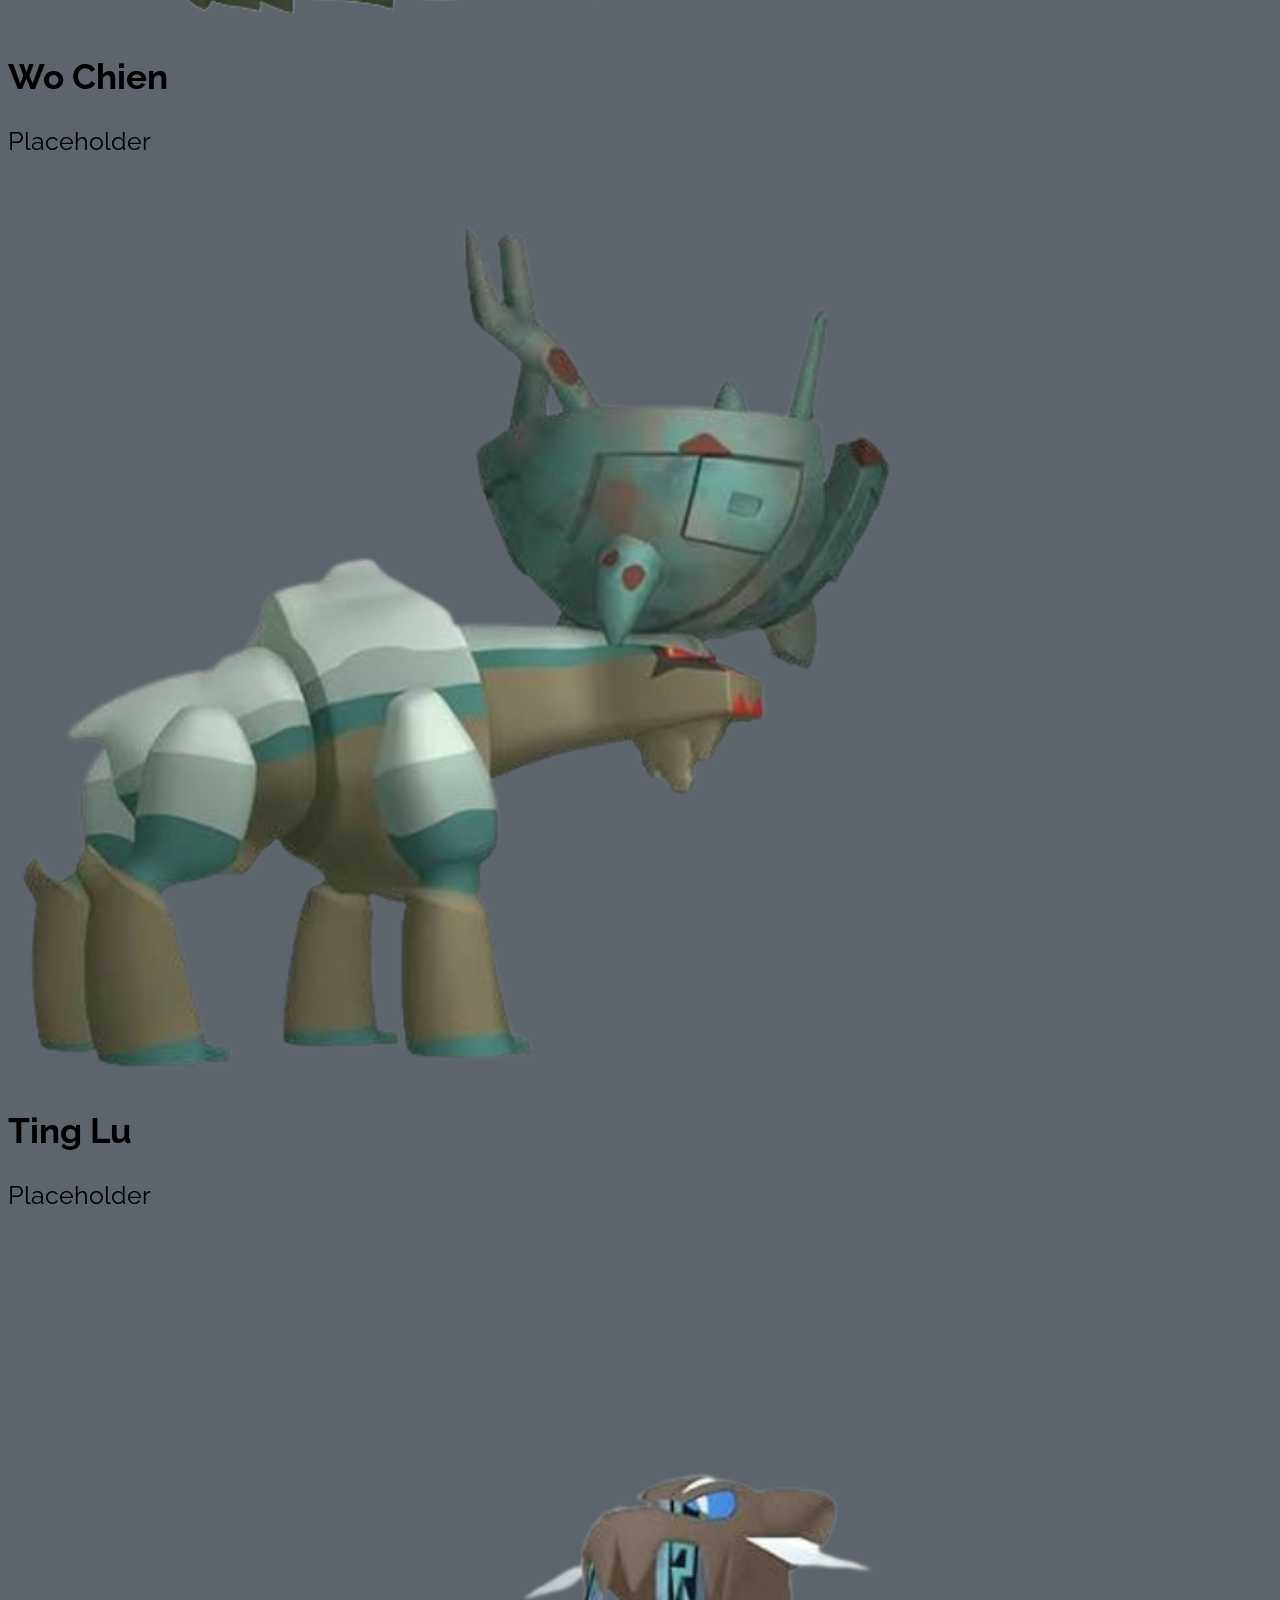
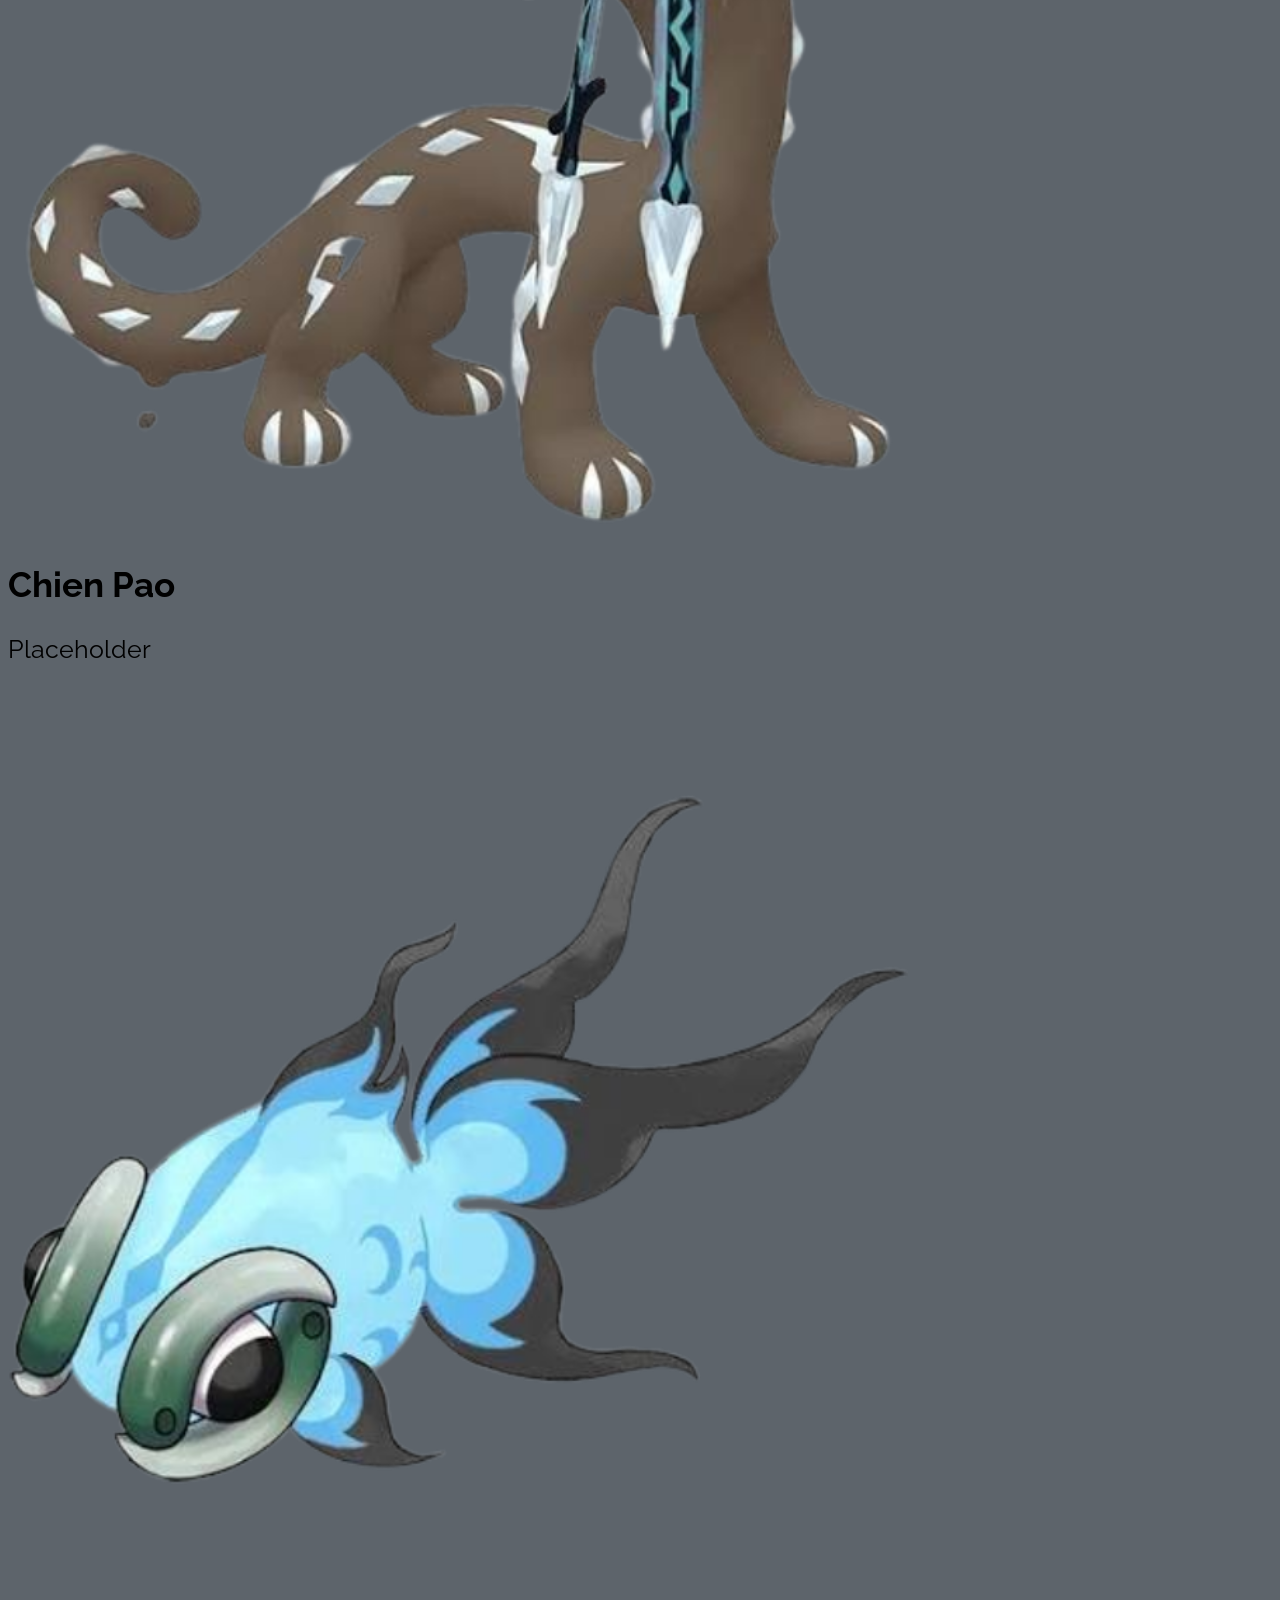
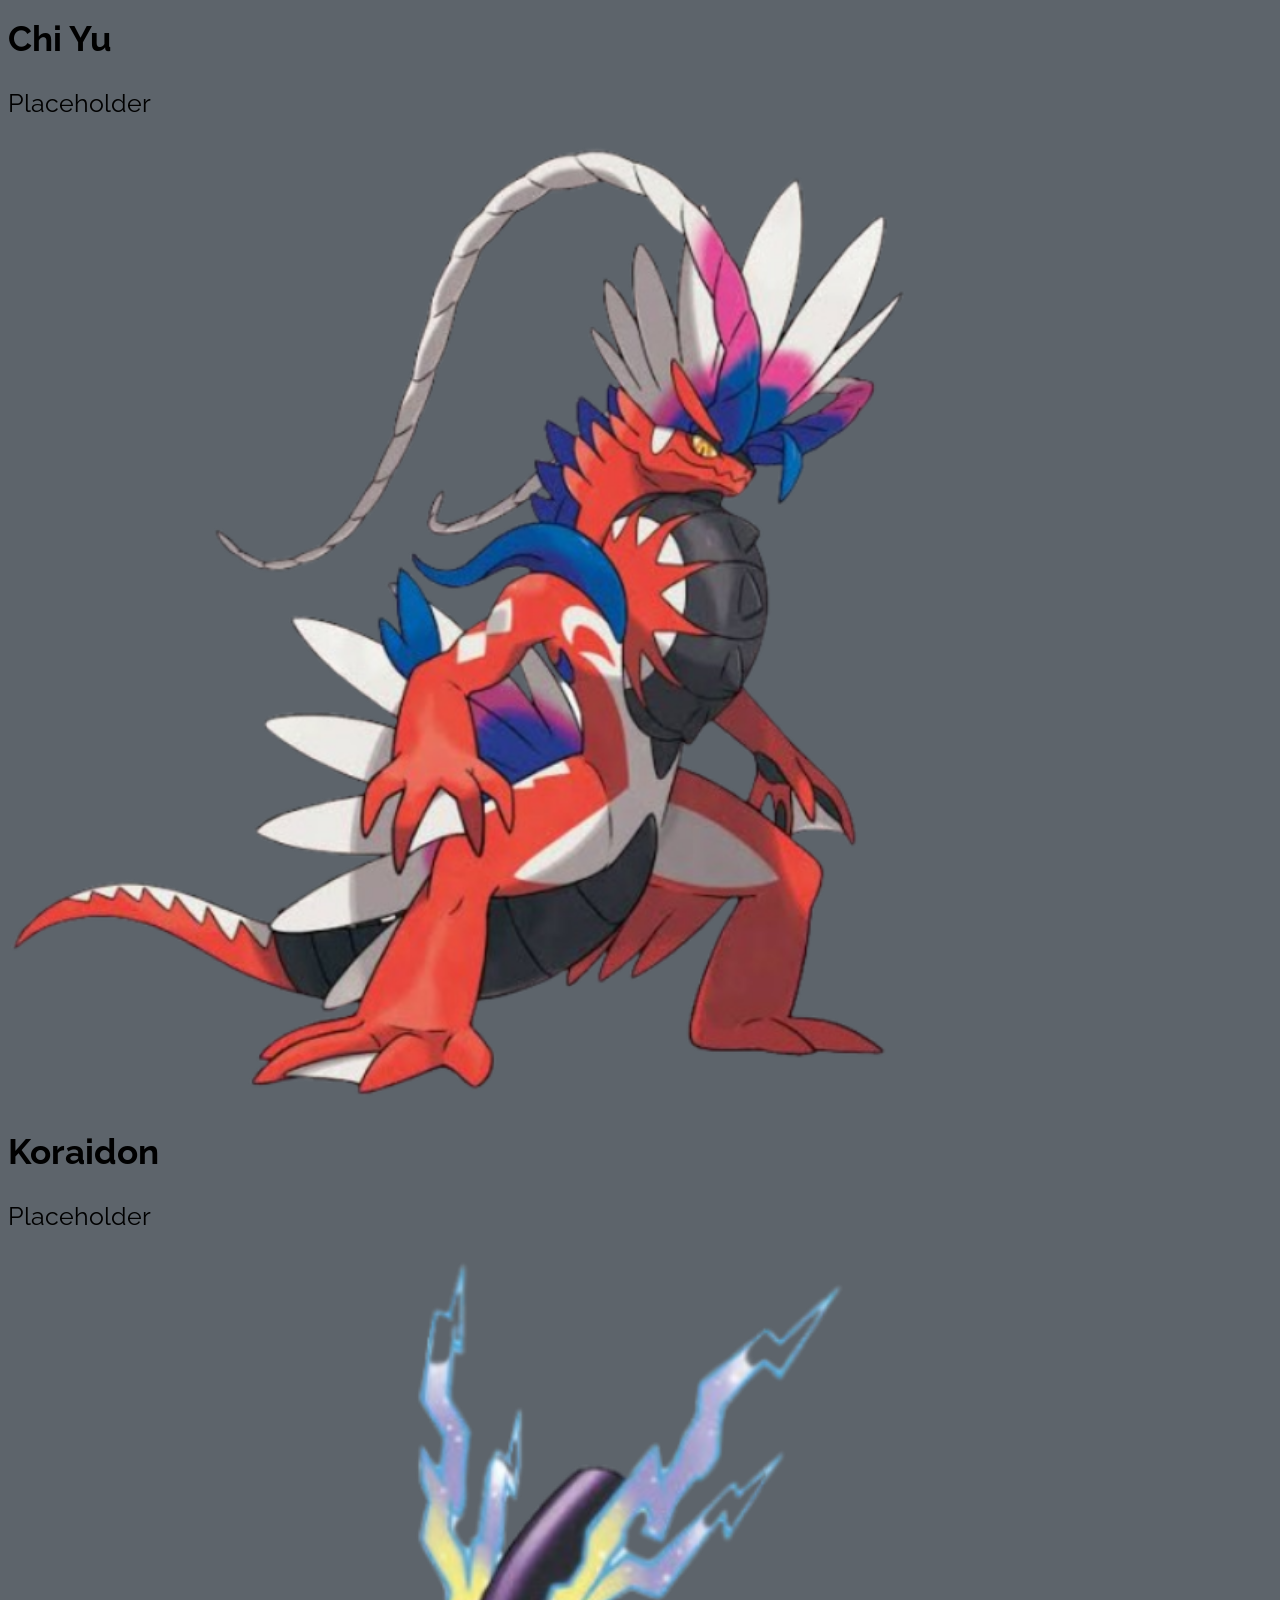
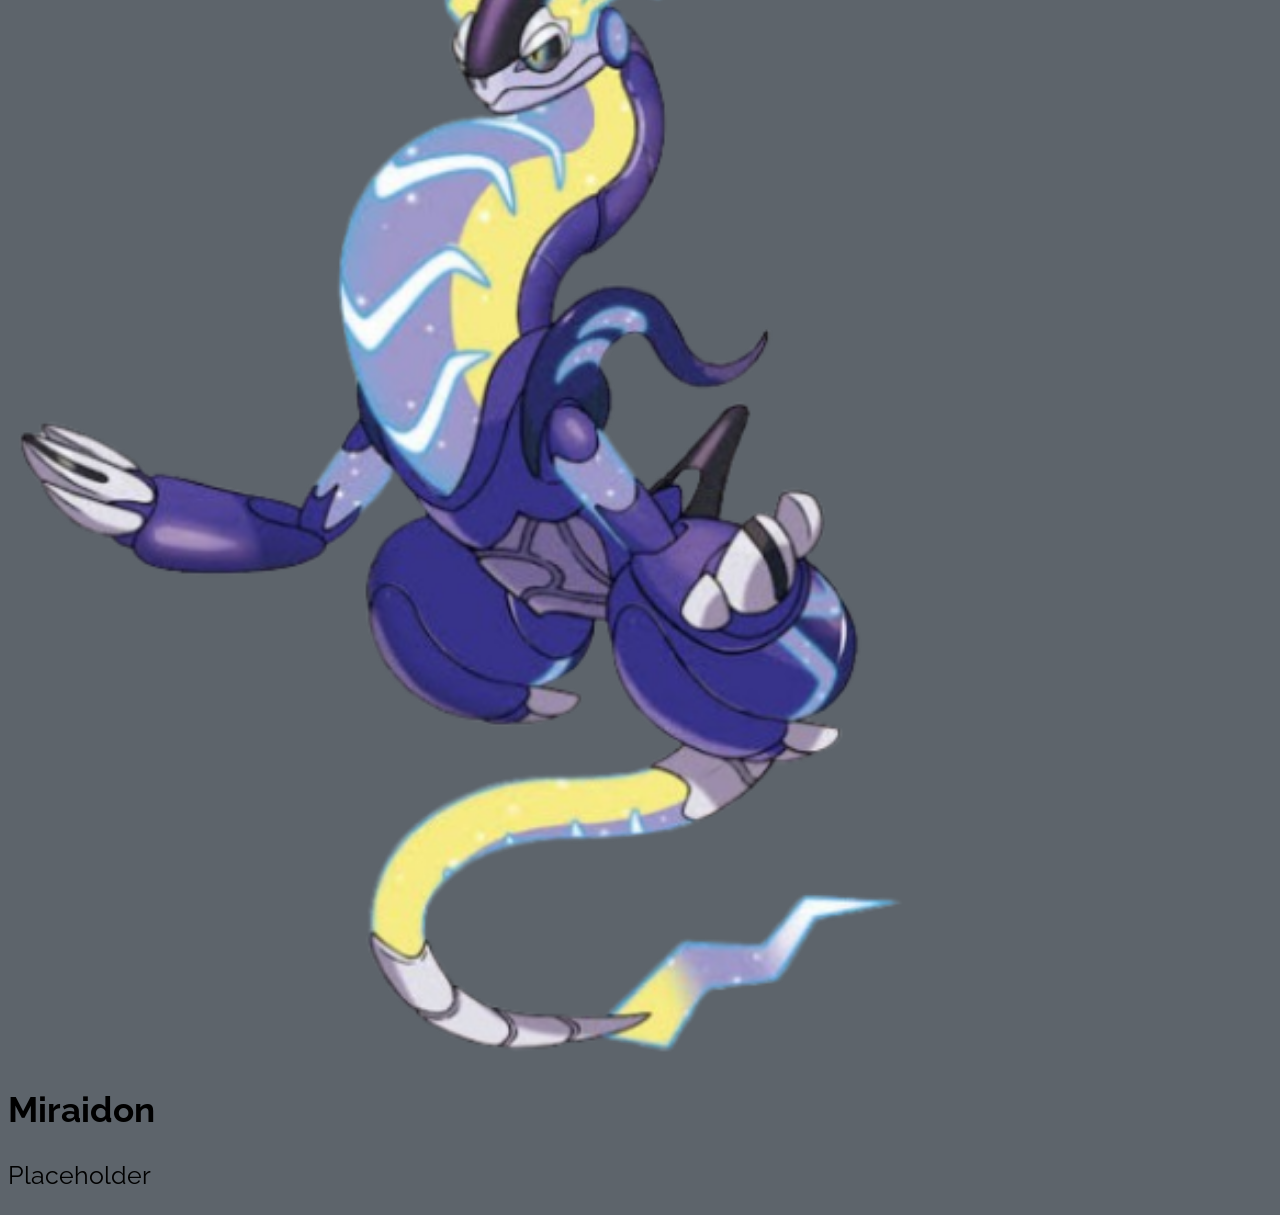
==== commit e0e15877: "Made all the two columns into three columns" ====
--- a/Extras.html
+++ b/Extras.html
@@ -27,7 +27,7 @@
        </h2> 
    </section>
 
-    <section class="two-column-top"
+    <section class="three-column-top"
         <div class="image">
             <img src="./Images/Pokemon/Oinkologne.png" alt="Oinkologne">
         </div>
@@ -36,7 +36,7 @@
             <p>Placeholder</p>
         </div>
     </section>
-        <section class="two-column">
+        <section class="three-column">
         <div class="image">
             <img src="./Images/Pokemon/Palafin.png" alt="Palafin">
         </div>
@@ -45,7 +45,7 @@
             <p>Placeholder</p>
         </div>
     </section>
-        <section class="two-column">
+        <section class="three-column">
         <div class="image">
             <img src="./Images/Pokemon/Clodsire.png" alt="Clodsire">
         </div>
@@ -54,7 +54,7 @@
             <p>Placeholder</p>
         </div>
     </section>
-        <section class="two-column">
+        <section class="three-column">
         <div class="image">
             <img src="./Images/Pokemon/Golduck.png" alt="Golduck">
         </div>
@@ -63,7 +63,7 @@
             <p>Placeholder</p>
         </div>
     </section>
-        <section class="two-column">
+        <section class="three-column">
         <div class="image">
             <img src="./Images/Pokemon/Wo Chien.png" alt="Wo Chien">
         </div>
@@ -72,7 +72,7 @@
             <p>Placeholder</p>
         </div>
     </section>
-        <section class="two-column">
+        <section class="three-column">
         <div class="image">
             <img src="./Images/Pokemon/Ting Lu.png" alt="Ting Lu">
         </div>
@@ -81,7 +81,7 @@
             <p>Placeholder</p>
         </div>
     </section>
-            <section class="two-column">
+            <section class="three-column">
         <div class="image">
             <img src="./Images/Pokemon/Chien Pao.png" alt="Chien Pao">
         </div>
@@ -90,7 +90,7 @@
             <p>Placeholder</p>
         </div>
     </section>
-            <section class="two-column">
+            <section class="three-column">
         <div class="image">
             <img src="./Images/Pokemon/Chi Yu.png" alt="Chi Yu">
         </div>
@@ -99,7 +99,7 @@
             <p>Placeholder</p>
         </div>
     </section>
-            <section class="two-column">
+            <section class="three-column">
         <div class="image">
             <img src="./Images/Pokemon/Koraidon.png" alt="Koraidon">
         </div>
@@ -108,7 +108,7 @@
             <p>Placeholder</p>
         </div>
     </section>
-            <section class="two-column">
+            <section class="three-column">
         <div class="image">
             <img src="./Images/Pokemon/Miraidon.png" alt="Miraidon">
         </div>
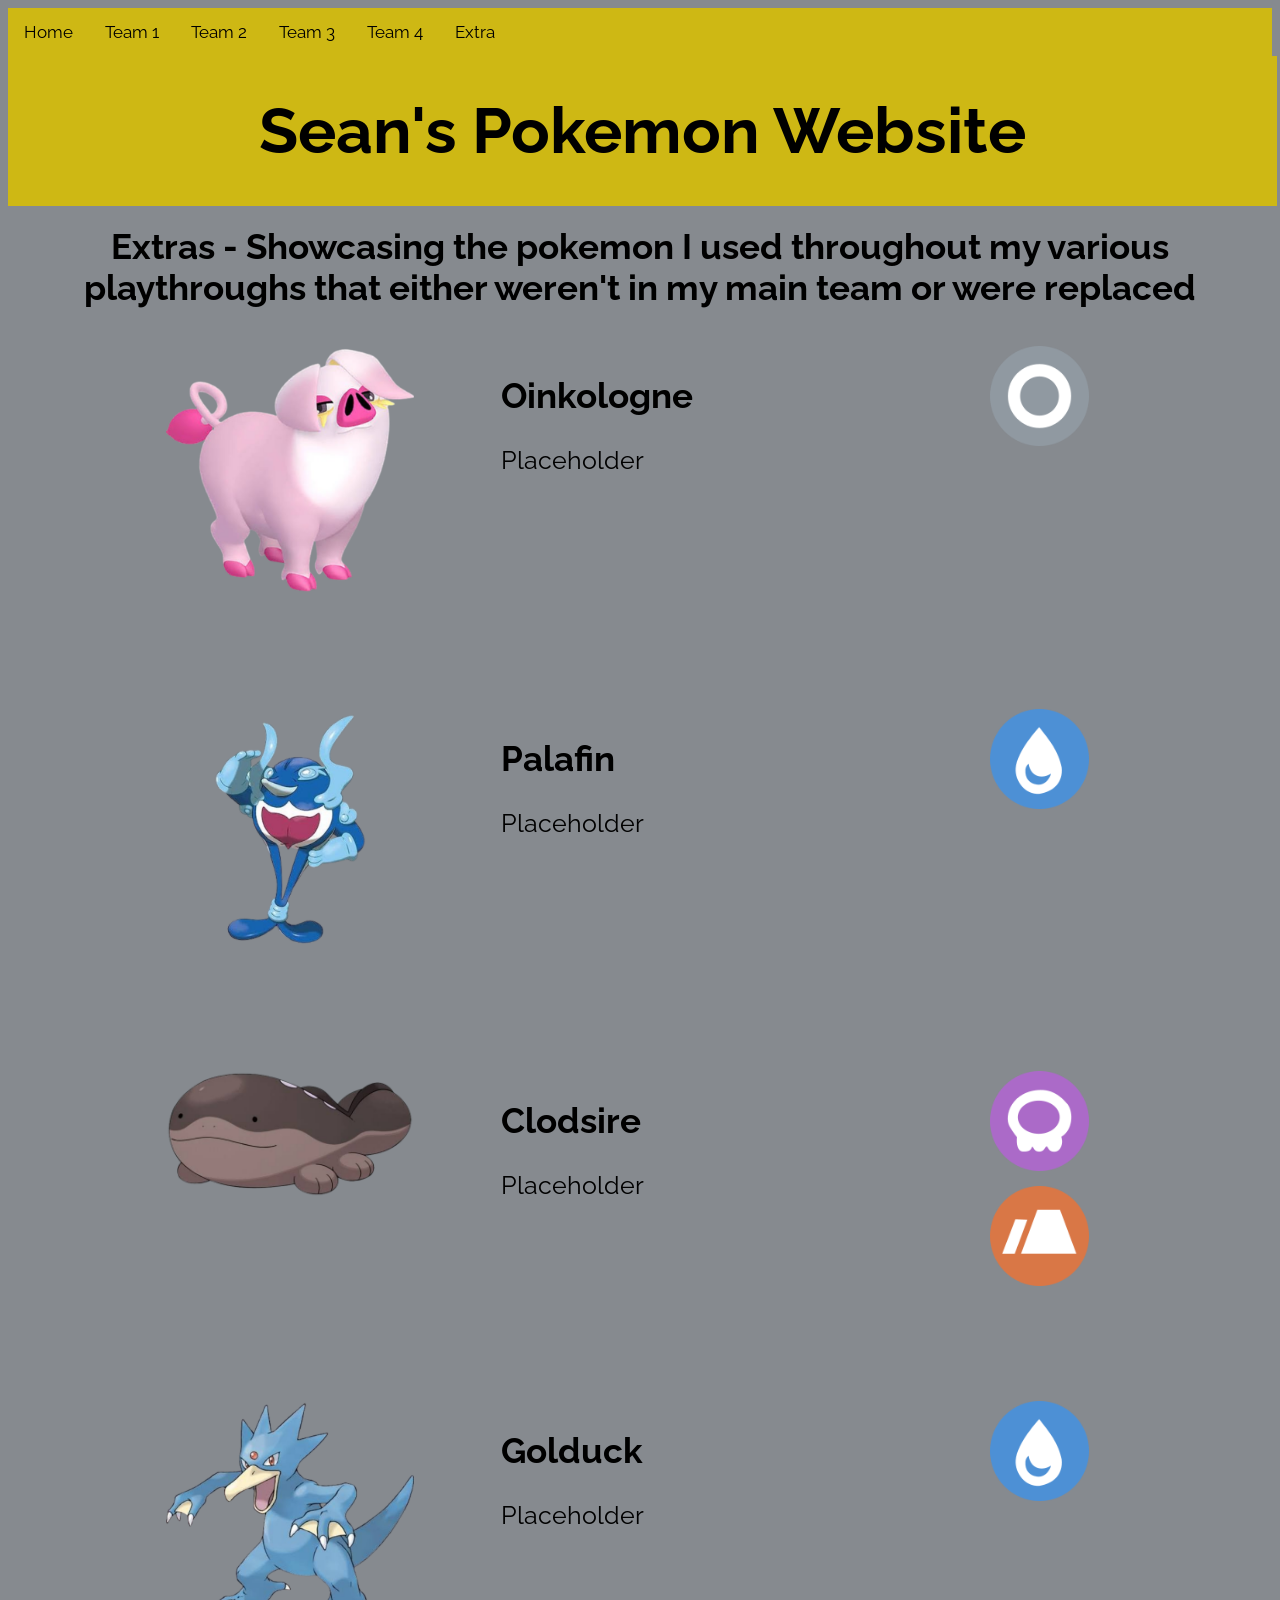
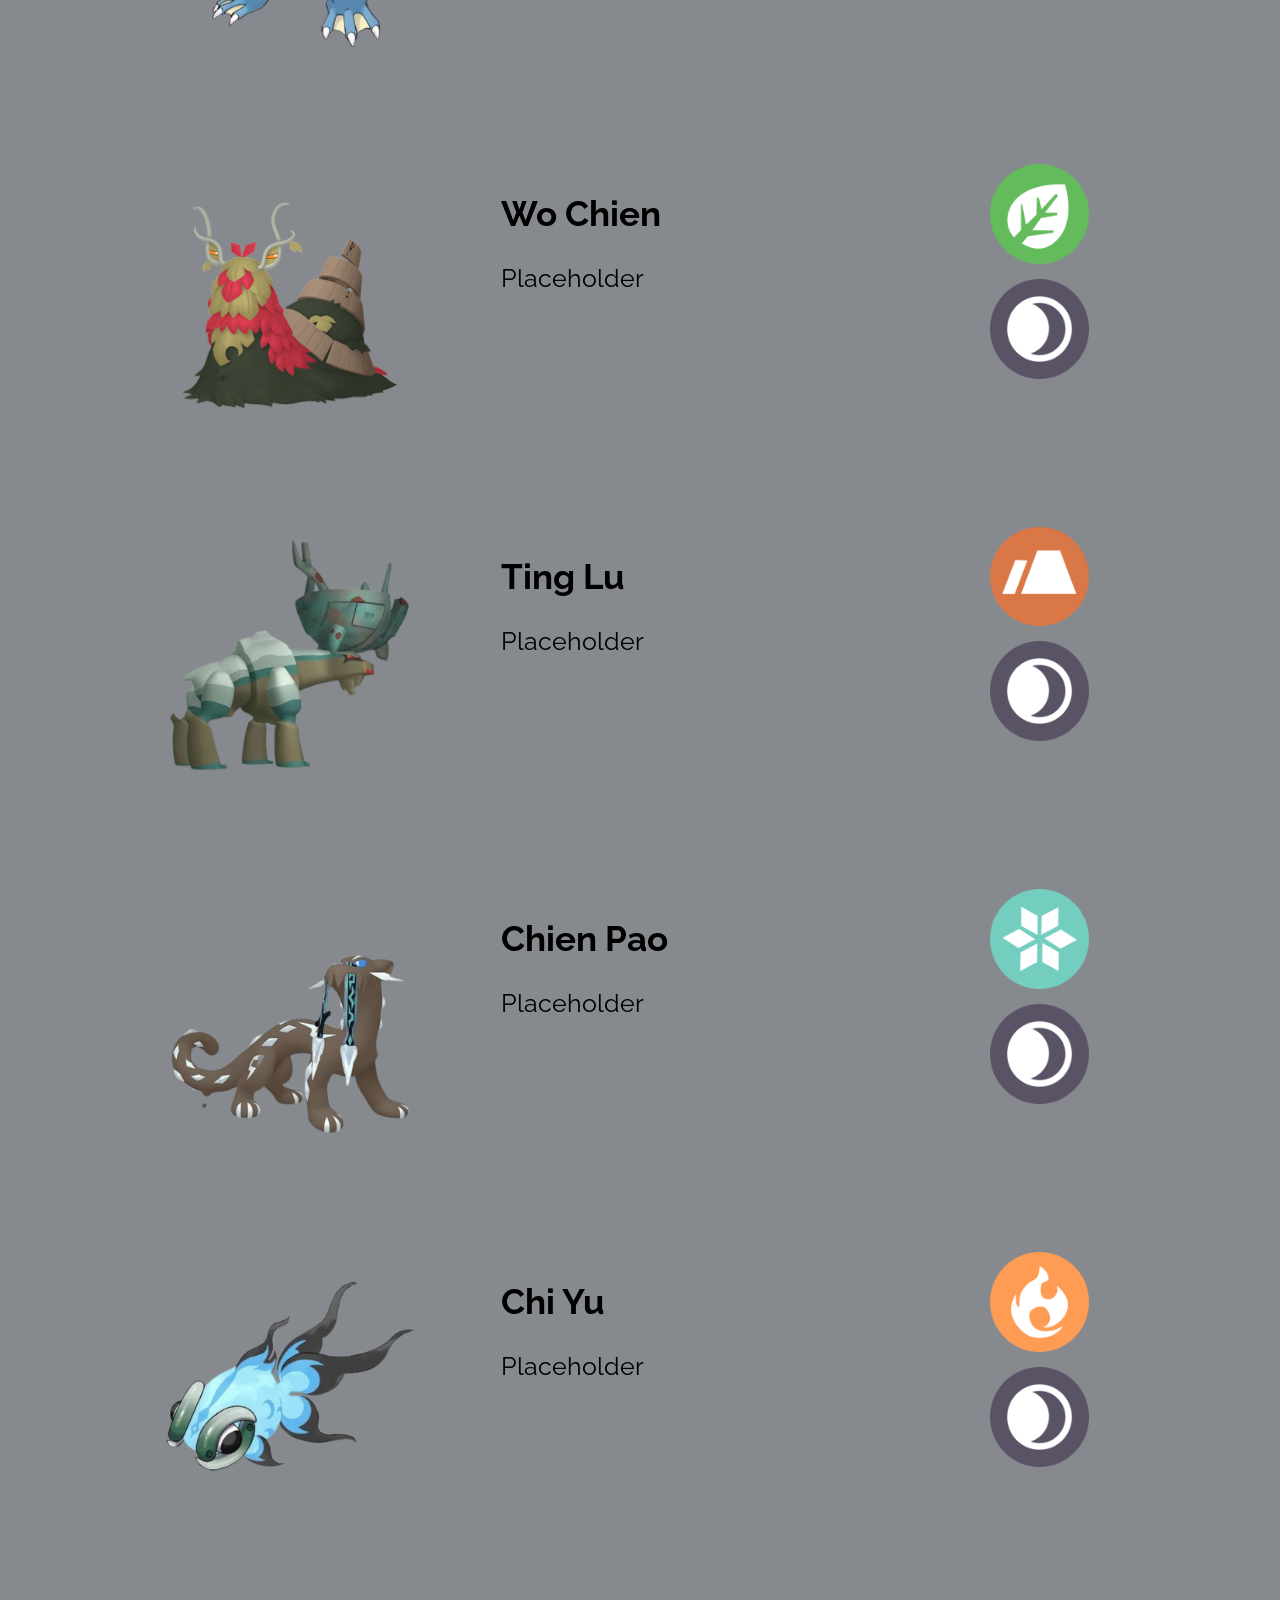
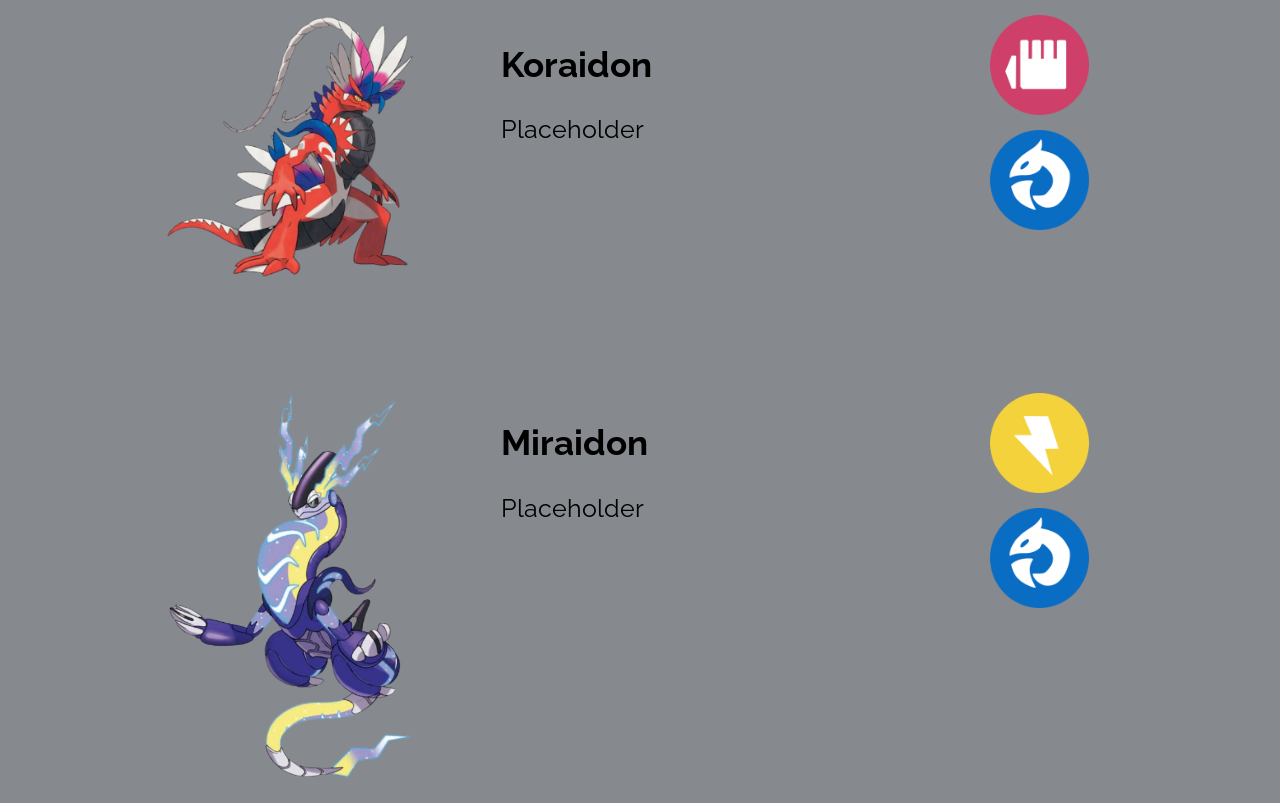
==== commit 956a222d: "Added all the type images" ====
--- a/Extras.html
+++ b/Extras.html
@@ -35,6 +35,8 @@
             <h1>Oinkologne</h1>
             <p>Placeholder</p>
         </div>
+           <div class="image">
+            <img src="./Types/Normal.png" alt="Normal">
     </section>
         <section class="three-column">
         <div class="image">
@@ -44,6 +46,8 @@
             <h1>Palafin</h1>
             <p>Placeholder</p>
         </div>
+           <div class="image">
+            <img src="./Types/Water.png" alt="Water">
     </section>
         <section class="three-column">
         <div class="image">
@@ -53,6 +57,9 @@
             <h1>Clodsire</h1>
             <p>Placeholder</p>
         </div>
+           <div class="image">
+            <img src="./Types/Poison.png" alt="Poison">
+            <img src="./Types/Ground.png" alt="Ground">
     </section>
         <section class="three-column">
         <div class="image">
@@ -62,6 +69,8 @@
             <h1>Golduck</h1>
             <p>Placeholder</p>
         </div>
+           <div class="image">
+            <img src="./Types/Water.png" alt="Water">
     </section>
         <section class="three-column">
         <div class="image">
@@ -71,6 +80,9 @@
             <h1>Wo Chien</h1>
             <p>Placeholder</p>
         </div>
+           <div class="image">
+            <img src="./Types/Grass.png" alt="Grass">
+            <img src="./Types/Dark.png" alt="Dark">
     </section>
         <section class="three-column">
         <div class="image">
@@ -80,6 +92,9 @@
             <h1>Ting Lu</h1>
             <p>Placeholder</p>
         </div>
+           <div class="image">
+            <img src="./Types/Ground.png" alt="Ground">
+            <img src="./Types/Dark.png" alt="Dark">
     </section>
             <section class="three-column">
         <div class="image">
@@ -89,6 +104,9 @@
             <h1>Chien Pao</h1>
             <p>Placeholder</p>
         </div>
+          <div class="image">
+            <img src="./Types/Ice.png" alt="Ice">
+            <img src="./Types/Dark.png" alt="Dark">
     </section>
             <section class="three-column">
         <div class="image">
@@ -98,6 +116,9 @@
             <h1>Chi Yu</h1>
             <p>Placeholder</p>
         </div>
+           <div class="image">
+            <img src="./Types/Fire.png" alt="Fire">
+            <img src="./Types/Dark.png" alt="Dark">
     </section>
             <section class="three-column">
         <div class="image">
@@ -107,6 +128,9 @@
             <h1>Koraidon</h1>
             <p>Placeholder</p>
         </div>
+           <div class="image">
+            <img src="./Types/Fighting.png" alt="Fighting">
+            <img src="./Types/Dragon.png" alt="Dragon">
     </section>
             <section class="three-column">
         <div class="image">
@@ -116,4 +140,9 @@
             <h1>Miraidon</h1>
             <p>Placeholder</p>
         </div>
-    </section>+           <div class="image">
+            <img src="./Types/Electric.png" alt="Electric">
+            <img src="./Types/Dragon.png" alt="Dragon">
+    </section>
+</body>
+<html>
--- a/style.css
+++ b/style.css
@@ -25,7 +25,7 @@
 
 body{
     font-family: 'Raleway';
-    background-color:#5d646b;
+    background-color:#868a8f;
 }
 .hero-image{
     background-image: url(./Images/better\ hero\ img.png);
@@ -47,41 +47,43 @@
     margin-top: 37px;
 }
 
-.two-column{
+.three-column{
     width: 75%;
     height: 75%;
     margin: auto;
     padding-top: 100px;
     display: grid;
-    grid-template-columns: 1fr 2fr;
+    grid-template-columns: 2fr 3fr 0.8fr;
     gap: 25px;
 }
 
-.two-column img{
+.three-column img{
     display: grid;
-    grid-template-columns: 1fr 2fr;
+    grid-template-columns: 2fr 3fr 0.8fr;
     gap: 25px;
     width: 80%;
     height: auto;
+    margin-bottom: 15px;
+    
 
 }    
 
-.two-column-top{
+.three-column-top{
     width: 75%;
     height: 75%;
     margin: auto;
-    padding-top: 200px;
     display: grid;
-    grid-template-columns: 1fr 2fr;
+    grid-template-columns: 2fr 3fr 0.8fr;
     gap: 25px;
 }
 
-.two-column-top img{
+.three-column-top img{
     display: grid;
-    grid-template-columns: 1fr 2fr;
+    grid-template-columns: 2fr 3fr 0.8fr;
     gap: 0px;
-    width: 70%;
+    width: 80%;
     height: auto;
+    margin-bottom: 15px;
 }    
 
 .two-column-home{
@@ -113,5 +115,11 @@
     
 }
 
+h2{
+    font-family: 'Raleway';
+    font-size: 35px;
+    margin-top: 170px;
+    margin-bottom: 3%;
+    text-align: center;
+}
 
-
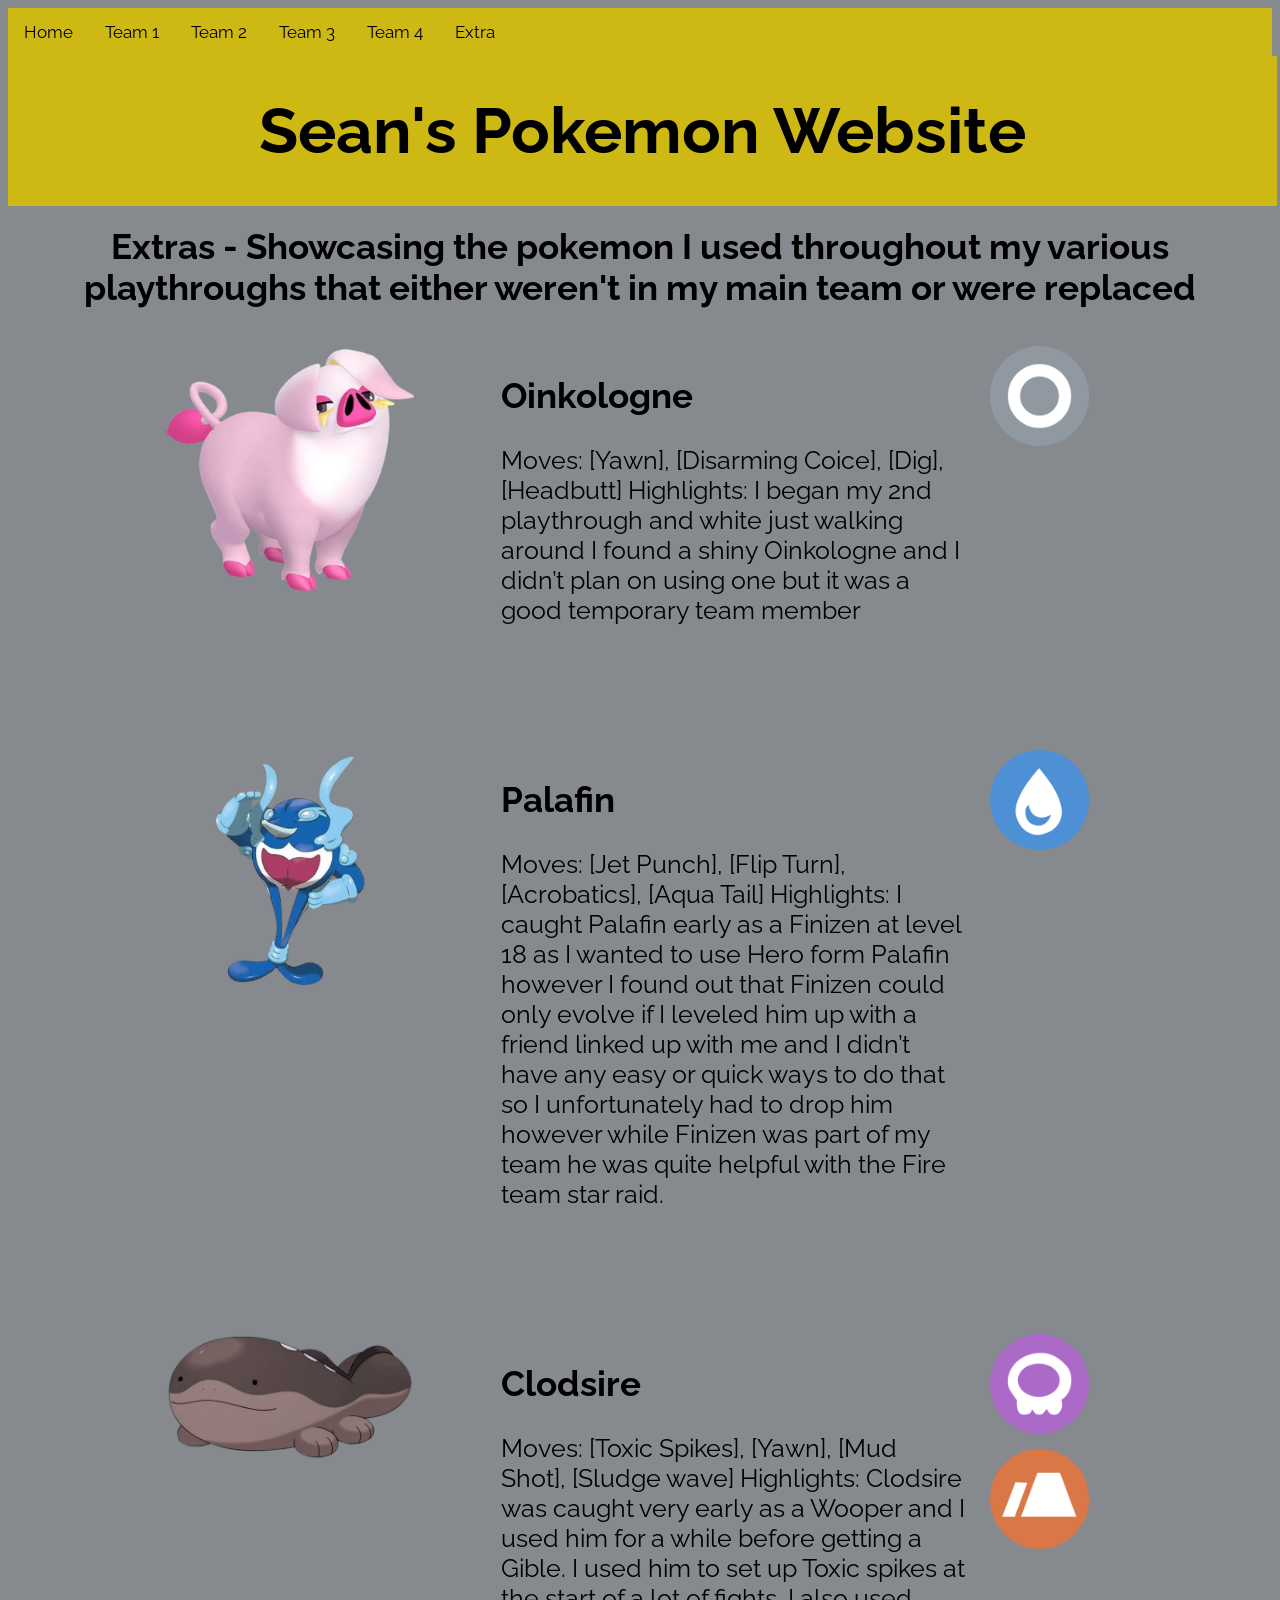
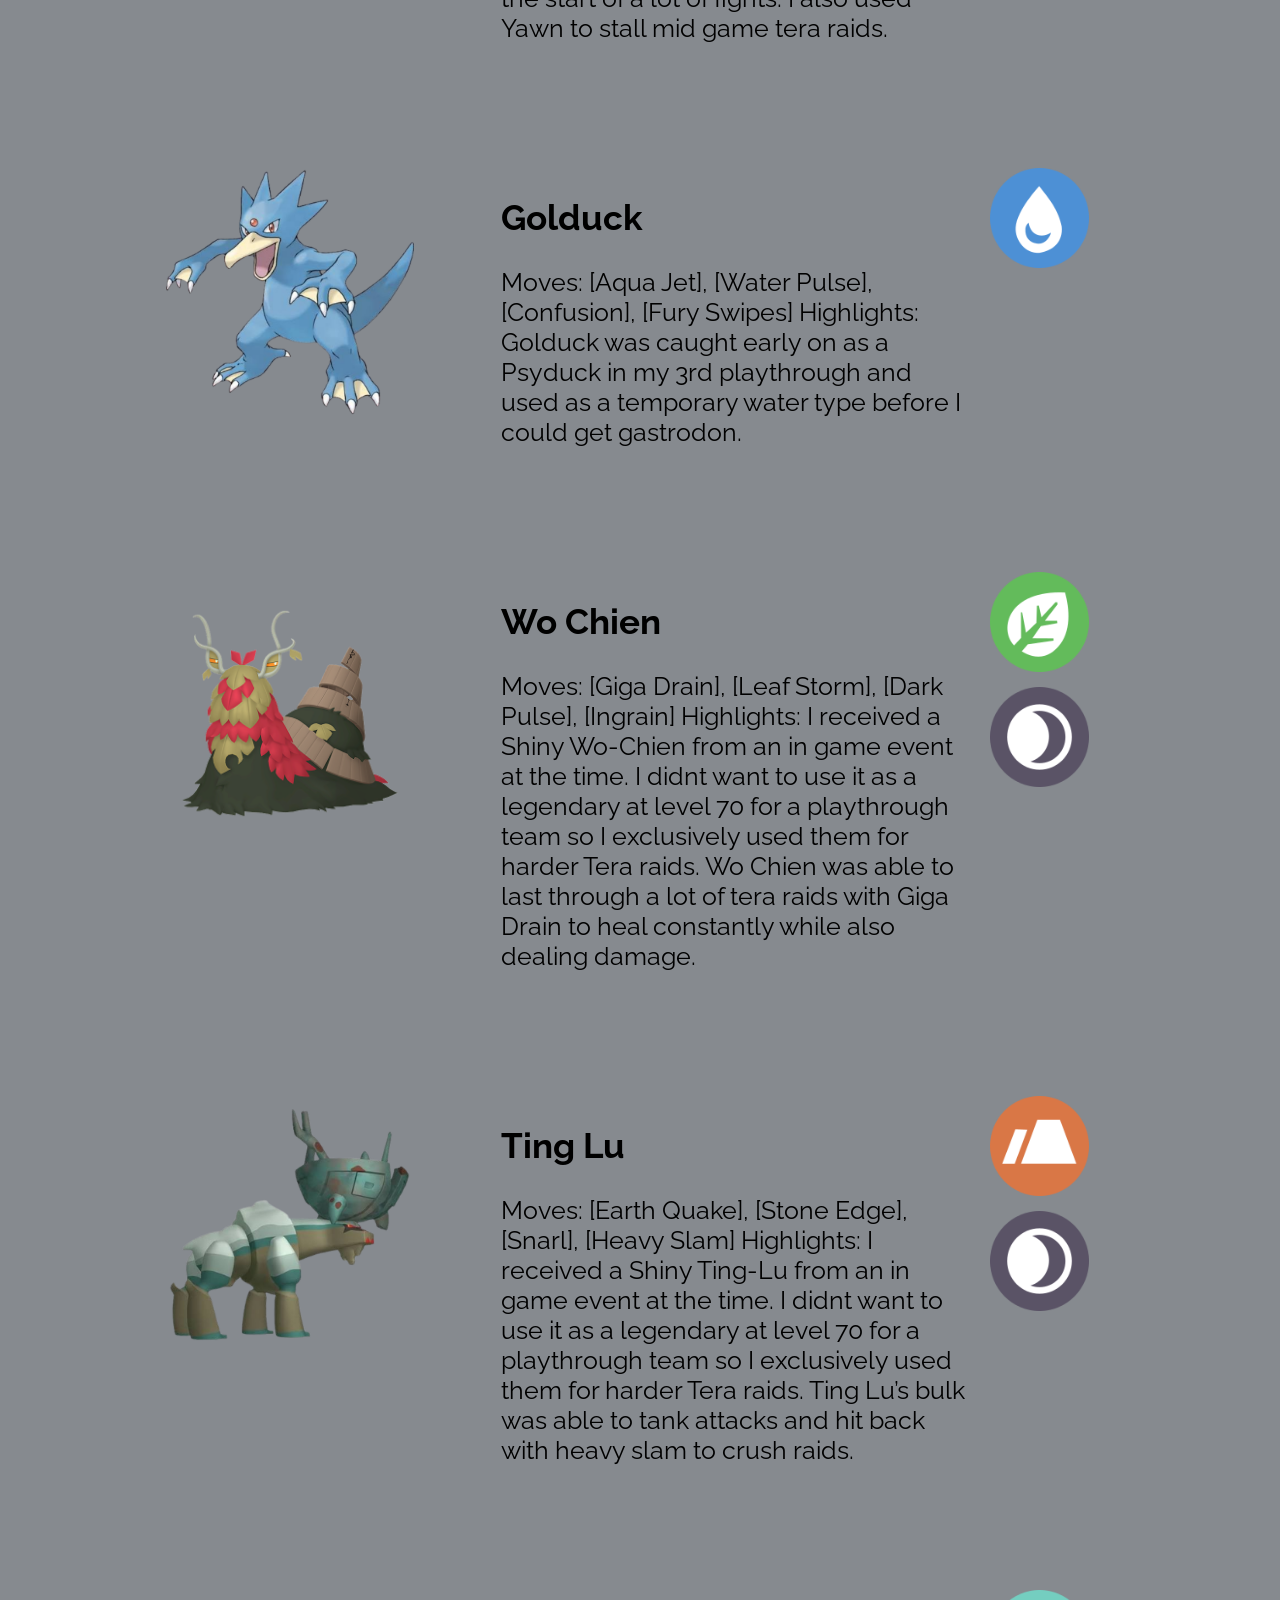
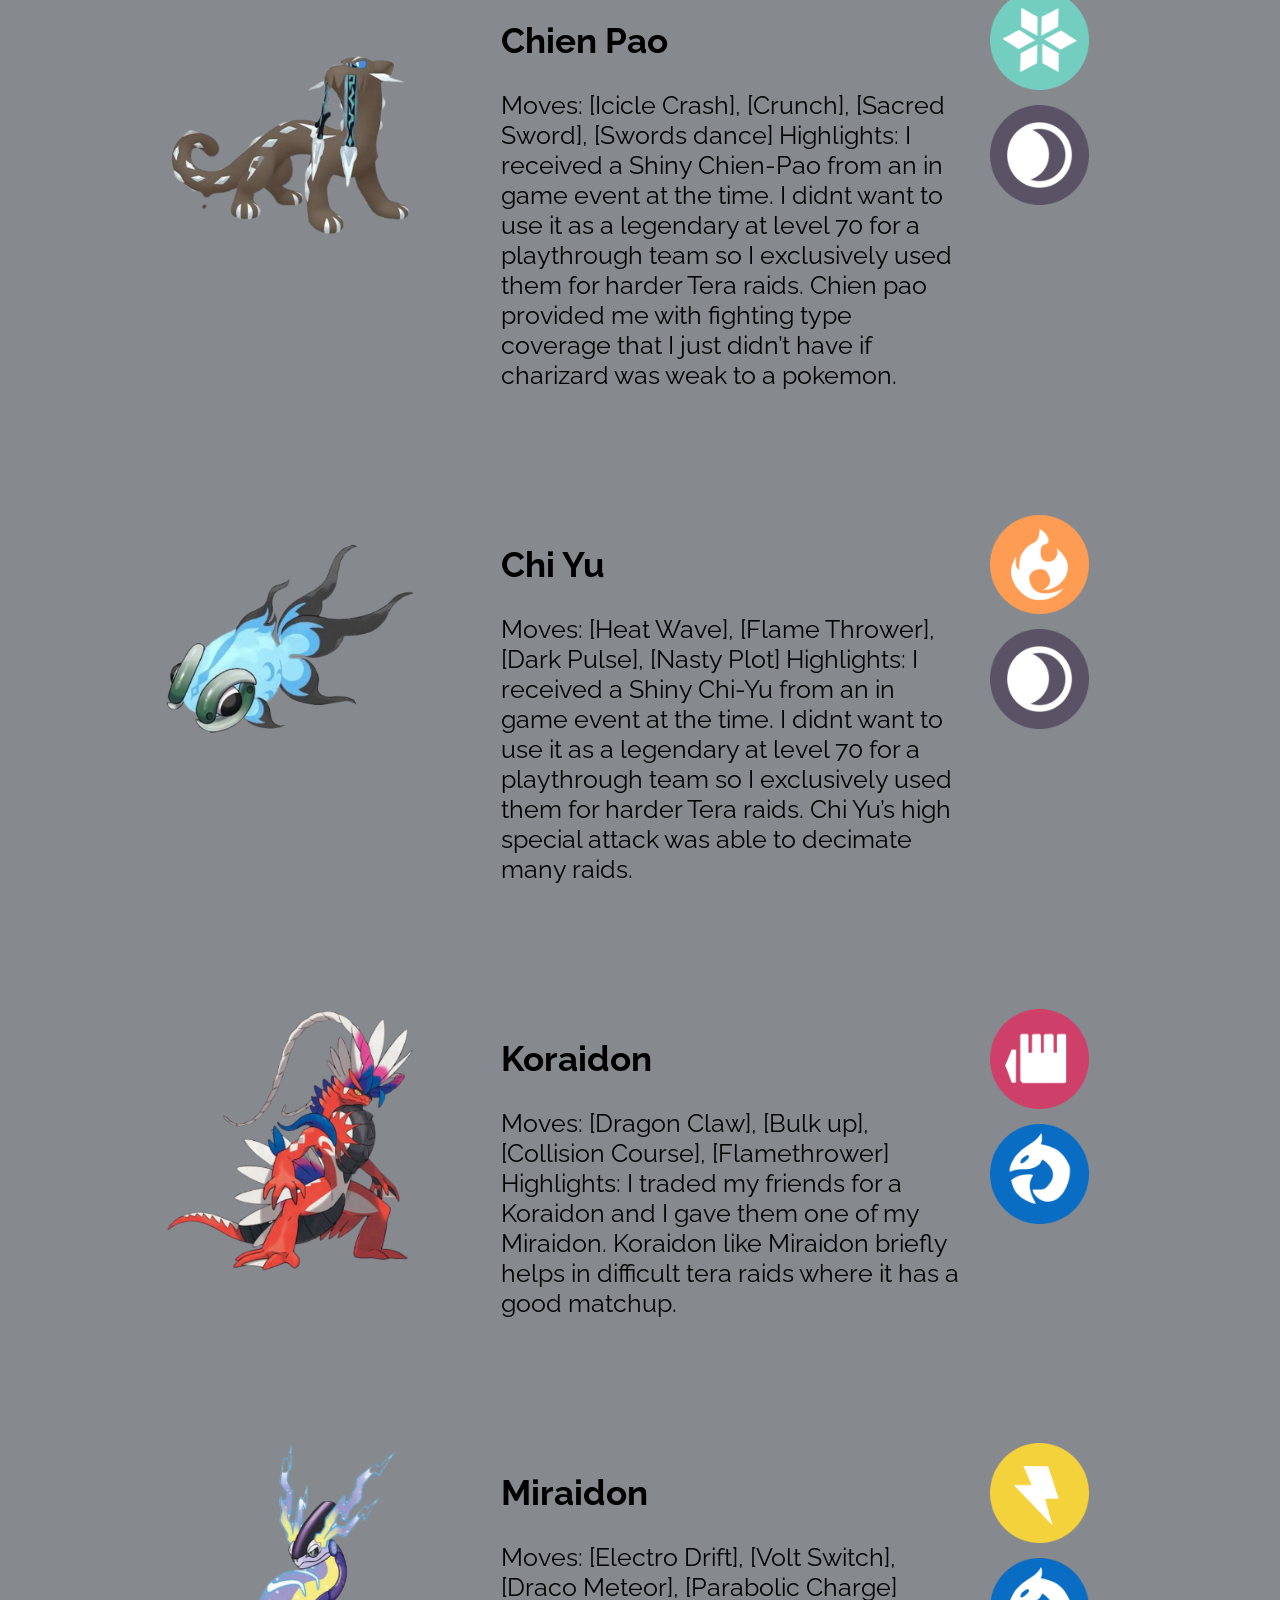
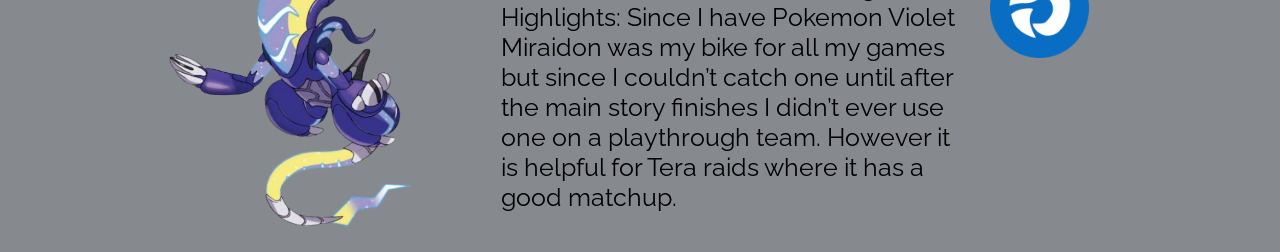
==== commit 18cc0001: "adding team 1, 2 and extra info" ====
--- a/Extras.html
+++ b/Extras.html
@@ -7,7 +7,8 @@
     <title>Document</title>
 </head>
 <body>
-    <div class="topnav">
+<!--Making the top navigation bar-->
+<div class="topnav">
   <a href="index.html">Home</a>
   <a href="Team 1.html">Team 1</a>
   <a href="Team 2.html">Team 2</a>
@@ -15,36 +16,44 @@
   <a href="Team 4.html">Team 4</a>
   <a href="Extras.html">Extra</a>
 </div>
+<!--Adding the text to the Hero Image-->
 <section class="hero-image">
        <h1 class="hero-text">
            Sean's Pokemon Website
        </h1> 
    </section>
-
+<!--Giving the section a title explaining what it is-->
     <section class="title">
        <h2>
            Extras - Showcasing the pokemon I used throughout my various playthroughs that either weren't in my main team or were replaced
        </h2> 
    </section>
-
+<!--Setting up all of the columns for the Pokemon-->
     <section class="three-column-top"
         <div class="image">
             <img src="./Images/Pokemon/Oinkologne.png" alt="Oinkologne">
         </div>
+        <!--Pokemon Info-->
         <div class="info">
             <h1>Oinkologne</h1>
-            <p>Placeholder</p>
+            <p>Moves: [Yawn], [Disarming Coice], [Dig], [Headbutt]
+               Highlights: I began my 2nd playthrough and white just walking around I found a shiny Oinkologne and I didn’t plan on using one but it was a good temporary team member 
+            </p>
         </div>
+        <!--Type for The Pokemon-->
            <div class="image">
             <img src="./Types/Normal.png" alt="Normal">
     </section>
+    <!--Everything below is the same format-->
         <section class="three-column">
         <div class="image">
             <img src="./Images/Pokemon/Palafin.png" alt="Palafin">
         </div>
         <div class="info">
             <h1>Palafin</h1>
-            <p>Placeholder</p>
+            <p>Moves: [Jet Punch], [Flip Turn], [Acrobatics], [Aqua Tail]
+               Highlights: I caught Palafin early as a Finizen at level 18 as I wanted to use Hero form Palafin however I found out that Finizen could only evolve if I leveled him up with a friend linked up with me and I didn’t have any easy or quick ways to do that so I unfortunately had to drop him however while Finizen was part of my team he was quite helpful with the Fire team star raid.
+            </p>
         </div>
            <div class="image">
             <img src="./Types/Water.png" alt="Water">
@@ -55,7 +64,9 @@
         </div>
         <div class="info">
             <h1>Clodsire</h1>
-            <p>Placeholder</p>
+            <p>Moves: [Toxic Spikes], [Yawn], [Mud Shot], [Sludge wave]
+               Highlights: Clodsire was caught very early as a Wooper and I used him for a while before getting a Gible. I used him to set up Toxic spikes at the start of a lot of fights. I also used Yawn to stall mid game tera raids.
+            </p>
         </div>
            <div class="image">
             <img src="./Types/Poison.png" alt="Poison">
@@ -67,7 +78,9 @@
         </div>
         <div class="info">
             <h1>Golduck</h1>
-            <p>Placeholder</p>
+            <p>Moves: [Aqua Jet], [Water Pulse], [Confusion], [Fury Swipes]
+               Highlights: Golduck was caught early on as a Psyduck in my 3rd playthrough and used as a temporary water type before I could get gastrodon.
+            </p>
         </div>
            <div class="image">
             <img src="./Types/Water.png" alt="Water">
@@ -78,7 +91,9 @@
         </div>
         <div class="info">
             <h1>Wo Chien</h1>
-            <p>Placeholder</p>
+            <p>Moves: [Giga Drain], [Leaf Storm], [Dark Pulse], [Ingrain]
+               Highlights: I received a Shiny Wo-Chien from an in game event at the time. I didnt want to use it as a legendary at level 70 for a playthrough team so I exclusively used them for harder Tera raids. Wo Chien was able to last through a lot of tera raids with Giga Drain to heal constantly while also dealing damage.
+            </p>
         </div>
            <div class="image">
             <img src="./Types/Grass.png" alt="Grass">
@@ -90,7 +105,9 @@
         </div>
         <div class="info">
             <h1>Ting Lu</h1>
-            <p>Placeholder</p>
+            <p>Moves: [Earth Quake], [Stone Edge], [Snarl], [Heavy Slam]
+               Highlights: I received a Shiny Ting-Lu from an in game event at the time. I didnt want to use it as a legendary at level 70 for a playthrough team so I exclusively used them for harder Tera raids. Ting Lu’s bulk was able to tank attacks and hit back with heavy slam to crush raids.
+            </p>
         </div>
            <div class="image">
             <img src="./Types/Ground.png" alt="Ground">
@@ -102,7 +119,9 @@
         </div>
         <div class="info">
             <h1>Chien Pao</h1>
-            <p>Placeholder</p>
+            <p>Moves: [Icicle Crash], [Crunch], [Sacred Sword], [Swords dance]
+               Highlights: I received a Shiny Chien-Pao from an in game event at the time. I didnt want to use it as a legendary at level 70 for a playthrough team so I exclusively used them for harder Tera raids. Chien pao provided me with fighting type coverage that I just didn’t have if charizard was weak to a pokemon.
+            </p>
         </div>
           <div class="image">
             <img src="./Types/Ice.png" alt="Ice">
@@ -114,7 +133,9 @@
         </div>
         <div class="info">
             <h1>Chi Yu</h1>
-            <p>Placeholder</p>
+            <p>Moves: [Heat Wave], [Flame Thrower], [Dark Pulse], [Nasty Plot]
+               Highlights: I received a Shiny Chi-Yu from an in game event at the time. I didnt want to use it as a legendary at level 70 for a playthrough team so I exclusively used them for harder Tera raids. Chi Yu’s high special attack was able to decimate many raids.
+            </p>
         </div>
            <div class="image">
             <img src="./Types/Fire.png" alt="Fire">
@@ -126,7 +147,9 @@
         </div>
         <div class="info">
             <h1>Koraidon</h1>
-            <p>Placeholder</p>
+            <p>Moves: [Dragon Claw], [Bulk up], [Collision Course], [Flamethrower]
+               Highlights: I traded my friends for a Koraidon and I gave them one of my Miraidon. Koraidon like Miraidon briefly helps in difficult tera raids where it has a good matchup.
+            </p>
         </div>
            <div class="image">
             <img src="./Types/Fighting.png" alt="Fighting">
@@ -138,7 +161,9 @@
         </div>
         <div class="info">
             <h1>Miraidon</h1>
-            <p>Placeholder</p>
+            <p>Moves: [Electro Drift], [Volt Switch], [Draco Meteor], [Parabolic Charge]
+               Highlights: Since I have Pokemon Violet Miraidon was my bike for all my games but since I couldn’t catch one until after the main story finishes I didn’t ever use one on a playthrough team. However it is helpful for Tera raids where it has a good matchup.
+            </p>
         </div>
            <div class="image">
             <img src="./Types/Electric.png" alt="Electric">
--- a/style.css
+++ b/style.css
@@ -6,7 +6,6 @@
     width: 100%;
   }
   
-  /* Style the links inside the navigation bar */
   .topnav a {
     float: left;
     color: #000000;
@@ -17,7 +16,6 @@
     
   }
   
-  /* Change the color of links on hover */
   .topnav a:hover {
     background-color: rgb(170, 153, 20);
     color: black;
